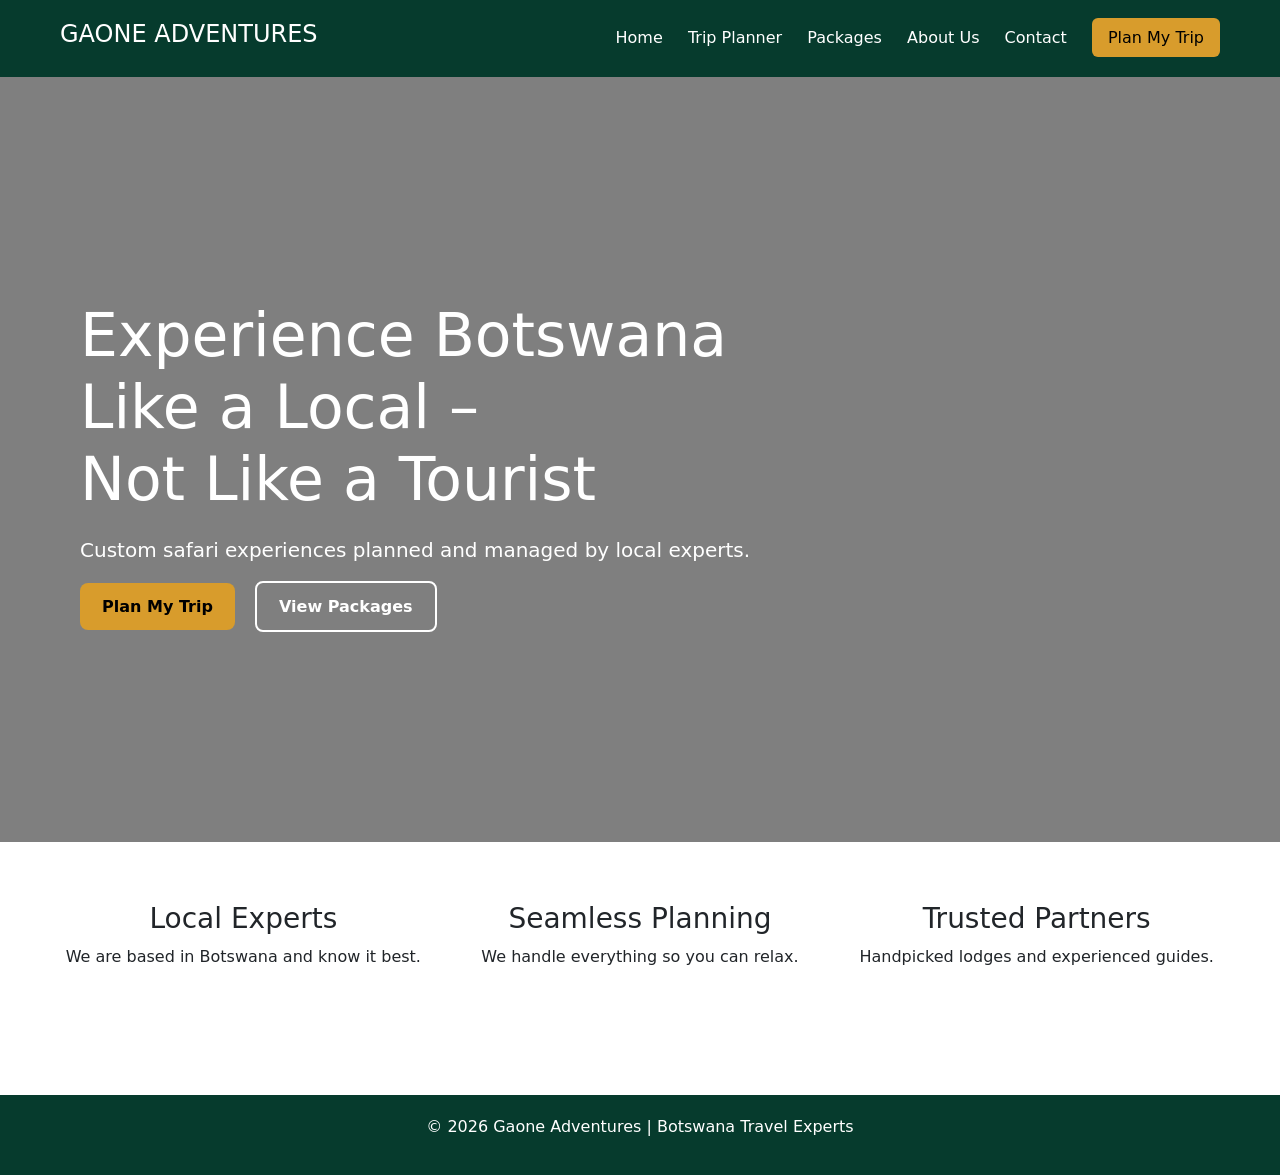
==== index.html @ 7f0f67d8 "Update index.html" ====
<!DOCTYPE html>
<html lang="en">
<head>
    <meta charset="UTF-8">
    <meta name="viewport" content="width=device-width, initial-scale=1.0">
    <title>Gaone Adventures | Home</title>

    <link rel="stylesheet" href="style.css">

    <link href="https://cdn.jsdelivr.net/npm/bootstrap@5.3.3/dist/css/bootstrap.min.css" rel="stylesheet">
</head>

<body>

<header class="main-header">
    <div class="logo">
        <h2>GAONE ADVENTURES</h2>
    </div>

 <nav>
    <a href="index.html">Home</a>

    <a href="planner.html">Trip Planner</a>

    <a href="packages.html">Packages</a>

    <a href="about.html">About Us</a>

    <a href="contact.html">Contact</a>

    <a href="planner.html" class="plan-btn">
        Plan My Trip
    </a>
</nav>
    
</header>

<section class="hero">

    <div class="hero-overlay">

        <div class="hero-content">
            <h1>
                Experience Botswana <br>
                Like a Local – <br>
                Not Like a Tourist
            </h1>

            <p>
                Custom safari experiences planned and managed by local experts.
            </p>

            <div class="hero-buttons">
                <a href="planner.html" class="primary-btn">Plan My Trip</a>

                <a href="packages.html" class="secondary-btn">
                    View Packages
                </a>
            </div>
        </div>

    </div>

</section>

<section class="features">

    <div class="feature-box">
        <h3>Local Experts</h3>

        <p>
            We are based in Botswana and know it best.
        </p>
    </div>

    <div class="feature-box">
        <h3>Seamless Planning</h3>

        <p>
            We handle everything so you can relax.
        </p>
    </div>

    <div class="feature-box">
        <h3>Trusted Partners</h3>

        <p>
            Handpicked lodges and experienced guides.
        </p>
    </div>

</section>

<footer>
    <p>© 2026 Gaone Adventures | Botswana Travel Experts</p>
</footer>

</body>
</html>
---- style.css ----
* {
    margin: 0;
    padding: 0;
    box-sizing: border-box;
}

body {
    font-family: Segoe UI, sans-serif;
    background: #f5f5f5;
    color: #222;
}

.main-header {
    background: #063b2d;
    padding: 20px 60px;

    display: flex;
    justify-content: space-between;
    align-items: center;
    flex-wrap: wrap;
}

.logo h2 {
    color: white;
    font-size: 24px;
}

nav a {
    color: white;
    text-decoration: none;
    margin-left: 20px;
    font-weight: 500;
}

.active {
    border-bottom: 2px solid #d89c2c;
    padding-bottom: 5px;
}

.plan-btn {
    background: #d89c2c;
    color: black;
    padding: 10px 16px;
    border-radius: 6px;
}

.hero {
    height: 85vh;

    background-image:
            linear-gradient(rgba(0,0,0,0.5),
            rgba(0,0,0,0.5)),
            url('../images/hero.jpg');

    background-size: cover;
    background-position: center;

    display: flex;
    align-items: center;
}

.hero-content {
    margin-left: 80px;
    color: white;
}

.hero-content h1 {
    font-size: 60px;
    margin-bottom: 20px;
}

.hero-content p {
    font-size: 20px;
    margin-bottom: 30px;
}

.primary-btn,
.secondary-btn {
    padding: 14px 22px;
    text-decoration: none;
    border-radius: 8px;
    font-weight: bold;
}

.primary-btn {
    background: #d89c2c;
    color: black;
}

.secondary-btn {
    border: 2px solid white;
    color: white;
    margin-left: 15px;
}

.features {
    display: grid;
    grid-template-columns: repeat(3,1fr);

    gap: 30px;

    padding: 60px;
    background: white;
}

.feature-box {
    text-align: center;
}

.feature-box h3 {
    margin-bottom: 10px;
}

.packages-header {
    text-align: center;
    padding: 50px 20px;
}

.filters {
    display: flex;
    justify-content: center;
    gap: 20px;
    flex-wrap: wrap;

    margin-bottom: 40px;
}

.filters select,
.reset-btn {
    padding: 12px;
    border-radius: 8px;
    border: 1px solid #ccc;
}

.packages-grid {
    display: grid;
    grid-template-columns: repeat(auto-fit,minmax(300px,1fr));

    gap: 30px;

    padding: 40px 60px;
}

.package-card {
    background: white;
    border-radius: 12px;
    overflow: hidden;

    box-shadow: 0 10px 20px rgba(0,0,0,0.1);
}

.package-card img {
    width: 100%;
    object-fit: cover;
}

.package-content {
    padding: 20px;
}

.package-content h3 {
    margin-bottom: 10px;
}

.package-content p {
    color: #666;
    margin-bottom: 10px;
}

.package-content button {
    width: 100%;
    padding: 12px;

    background: #063b2d;
    color: white;

    border: none;
    border-radius: 8px;

    cursor: pointer;
}

.planner-container {
    padding: 50px;
    text-align: center;
}

.subtitle {
    color: #666;
    margin-top: 10px;
    margin-bottom: 30px;
}

.planner-form {
    display: grid;
    grid-template-columns: repeat(auto-fit,minmax(220px,1fr));

    gap: 20px;

    max-width: 1100px;
    margin: auto;
}

.planner-form select,
.planner-form input {
    padding: 14px;
    border-radius: 8px;
    border: 1px solid #ccc;
}

.generate-btn {
    background: #063b2d;
    color: white;

    border: none;
    border-radius: 8px;

    padding: 14px;
    cursor: pointer;
}

.itinerary-section {
    display: grid;
    grid-template-columns: 2fr 1fr;

    gap: 40px;

    padding: 50px;
}

.itinerary-text {
    background: white;
    padding: 30px;
    border-radius: 12px;
}

.itinerary-text ul li {
    margin-bottom: 20px;
}

.price-box {
    background: white;
    padding: 20px;
    border-radius: 12px;
}

.price-box img {
    width: 100%;
    border-radius: 10px;
    margin-bottom: 20px;
}

.price-box button {
    width: 100%;
    padding: 14px;

    margin-top: 15px;

    background: #063b2d;
    color: white;

    border: none;
    border-radius: 8px;

    cursor: pointer;
}

footer {
    background: #063b2d;
    color: white;

    text-align: center;
    padding: 20px;

    margin-top: 50px;
}

@media(max-width: 900px) {

    .hero-content h1 {
        font-size: 40px;
    }

    .features,
    .itinerary-section {
        grid-template-columns: 1fr;
    }

    .hero-content {
        margin: 30px;
    }

    .main-header {
        text-align: center;
    }

    nav {
        margin-top: 15px;
    }

}
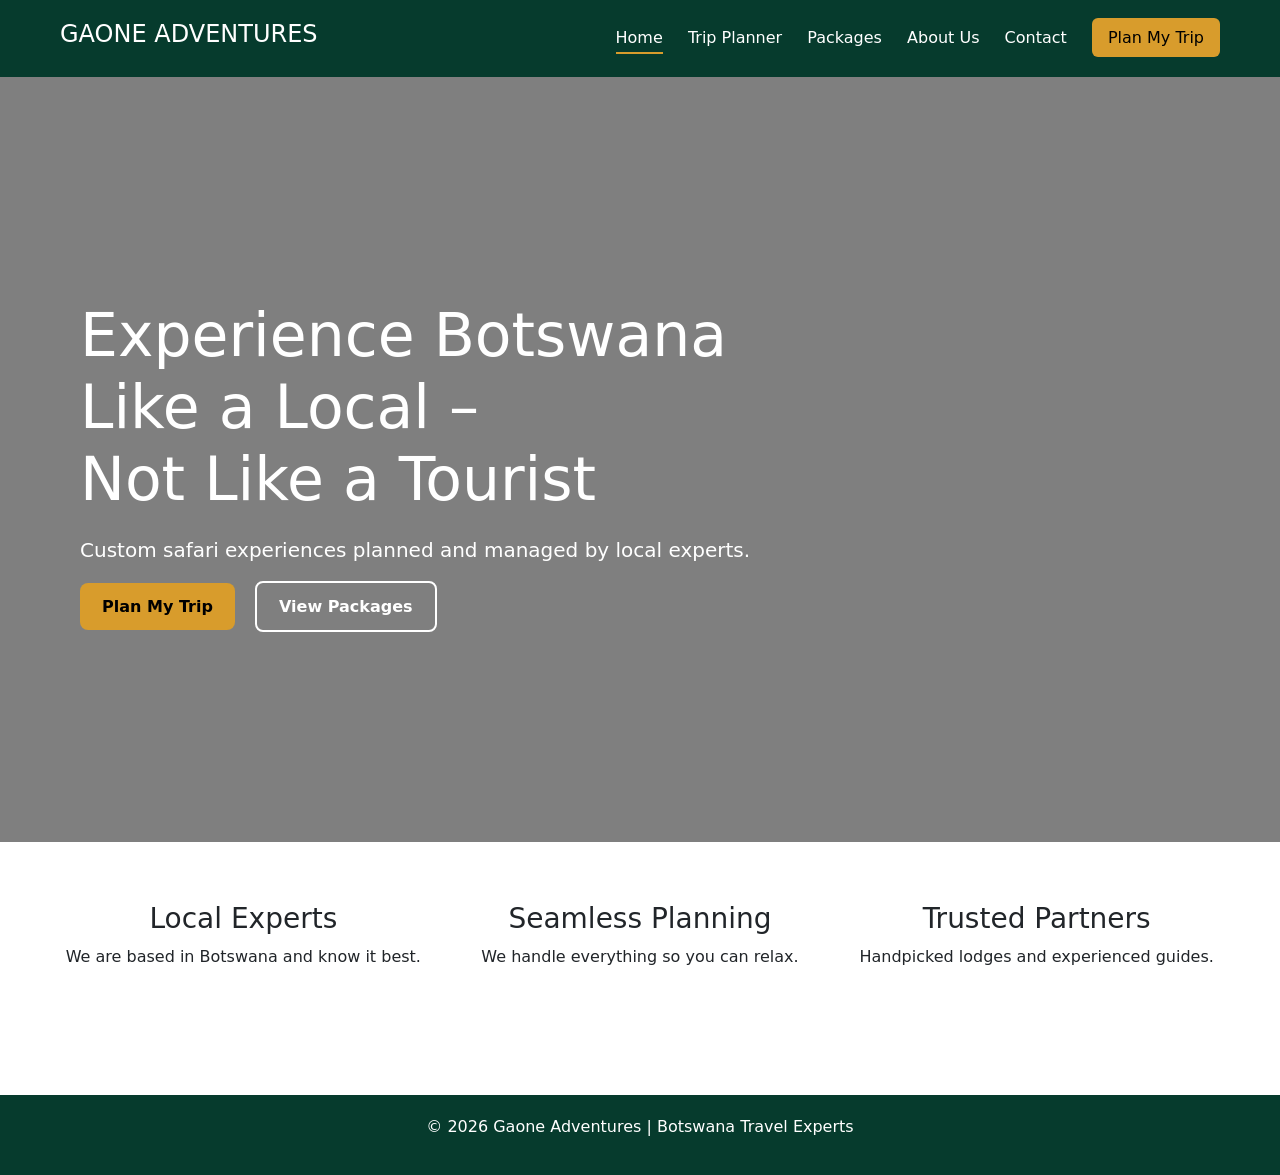
==== commit 9102a028: "Update index.html" ====
--- a/index.html
+++ b/index.html
@@ -18,7 +18,7 @@
     </div>
 
  <nav>
-    <a href="index.html">Home</a>
+    <a href="index.html" class="active">Home</a>
 
     <a href="planner.html">Trip Planner</a>
 
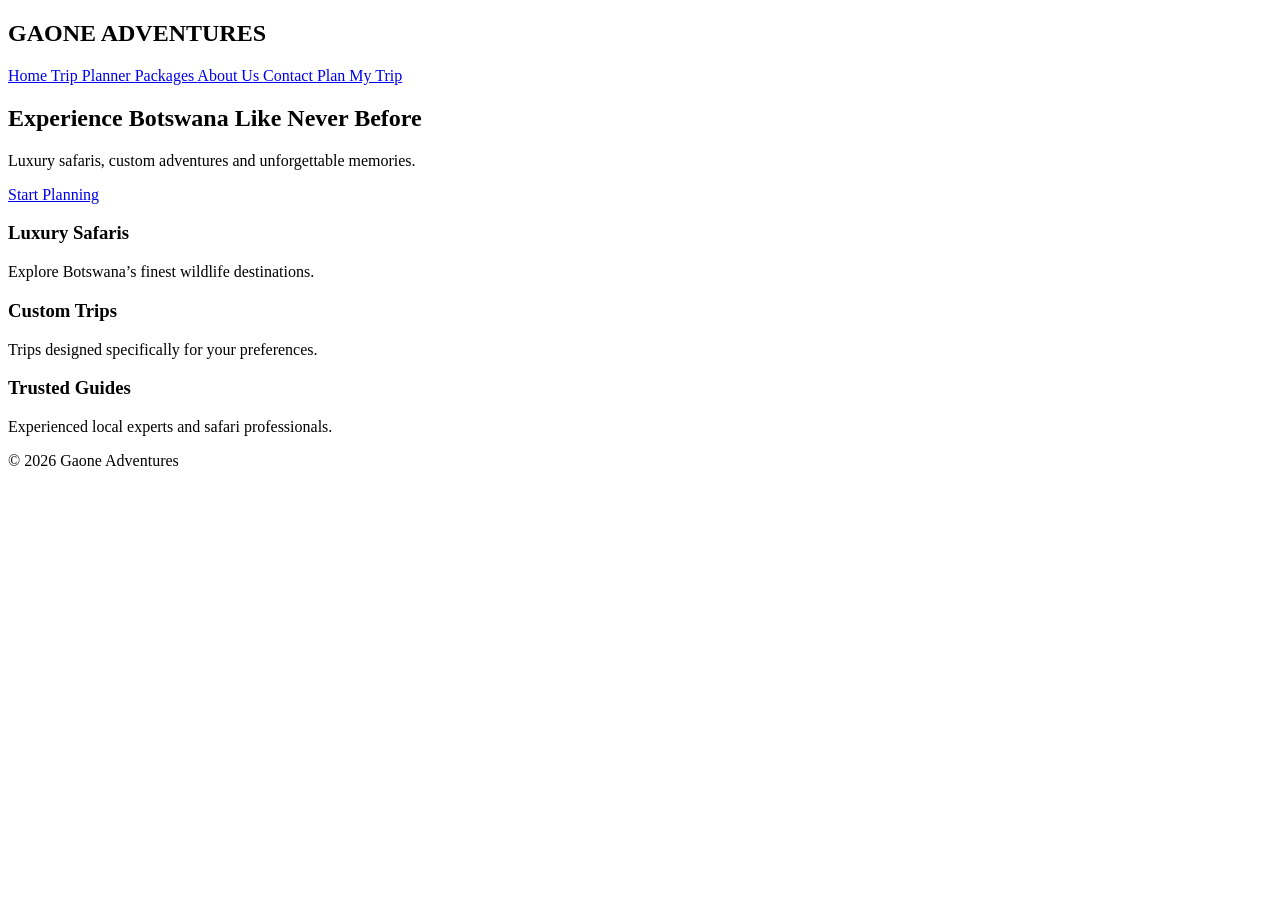
==== commit 0e03d0ce: "Update index.html" ====
--- a/index.html
+++ b/index.html
@@ -1,63 +1,67 @@
 <!DOCTYPE html>
 <html lang="en">
+
 <head>
     <meta charset="UTF-8">
     <meta name="viewport" content="width=device-width, initial-scale=1.0">
     <title>Gaone Adventures | Home</title>
 
     <link rel="stylesheet" href="style.css">
-
-    <link href="https://cdn.jsdelivr.net/npm/bootstrap@5.3.3/dist/css/bootstrap.min.css" rel="stylesheet">
 </head>
 
 <body>
 
 <header class="main-header">
+
     <div class="logo">
         <h2>GAONE ADVENTURES</h2>
     </div>
 
- <nav>
-    <a href="index.html" class="active">Home</a>
+    <nav>
 
-    <a href="planner.html">Trip Planner</a>
+        <a href="index.html" class="active">
+            Home
+        </a>
 
-    <a href="packages.html">Packages</a>
+        <a href="planner.html">
+            Trip Planner
+        </a>
 
-    <a href="about.html">About Us</a>
+        <a href="packages.html">
+            Packages
+        </a>
 
-    <a href="contact.html">Contact</a>
+        <a href="about.html">
+            About Us
+        </a>
 
-    <a href="planner.html" class="plan-btn">
-        Plan My Trip
-    </a>
-</nav>
-    
+        <a href="contact.html">
+            Contact
+        </a>
+
+        <a href="planner.html" class="plan-btn">
+            Plan My Trip
+        </a>
+
+    </nav>
+
 </header>
 
 <section class="hero">
 
-    <div class="hero-overlay">
+    <div class="hero-content">
 
-        <div class="hero-content">
-            <h1>
-                Experience Botswana <br>
-                Like a Local – <br>
-                Not Like a Tourist
-            </h1>
+        <h1>
+            Experience Botswana Like Never Before
+        </h1>
 
-            <p>
-                Custom safari experiences planned and managed by local experts.
-            </p>
+        <p>
+            Luxury safaris, custom adventures and unforgettable memories.
+        </p>
 
-            <div class="hero-buttons">
-                <a href="planner.html" class="primary-btn">Plan My Trip</a>
-
-                <a href="packages.html" class="secondary-btn">
-                    View Packages
-                </a>
-            </div>
-        </div>
+        <a href="planner.html" class="primary-btn">
+            Start Planning
+        </a>
 
     </div>
 
@@ -66,33 +70,24 @@
 <section class="features">
 
     <div class="feature-box">
-        <h3>Local Experts</h3>
-
-        <p>
-            We are based in Botswana and know it best.
-        </p>
+        <h3>Luxury Safaris</h3>
+        <p>Explore Botswana’s finest wildlife destinations.</p>
     </div>
 
     <div class="feature-box">
-        <h3>Seamless Planning</h3>
-
-        <p>
-            We handle everything so you can relax.
-        </p>
+        <h3>Custom Trips</h3>
+        <p>Trips designed specifically for your preferences.</p>
     </div>
 
     <div class="feature-box">
-        <h3>Trusted Partners</h3>
-
-        <p>
-            Handpicked lodges and experienced guides.
-        </p>
+        <h3>Trusted Guides</h3>
+        <p>Experienced local experts and safari professionals.</p>
     </div>
 
 </section>
 
 <footer>
-    <p>© 2026 Gaone Adventures | Botswana Travel Experts</p>
+    <p>© 2026 Gaone Adventures</p>
 </footer>
 
 </body>
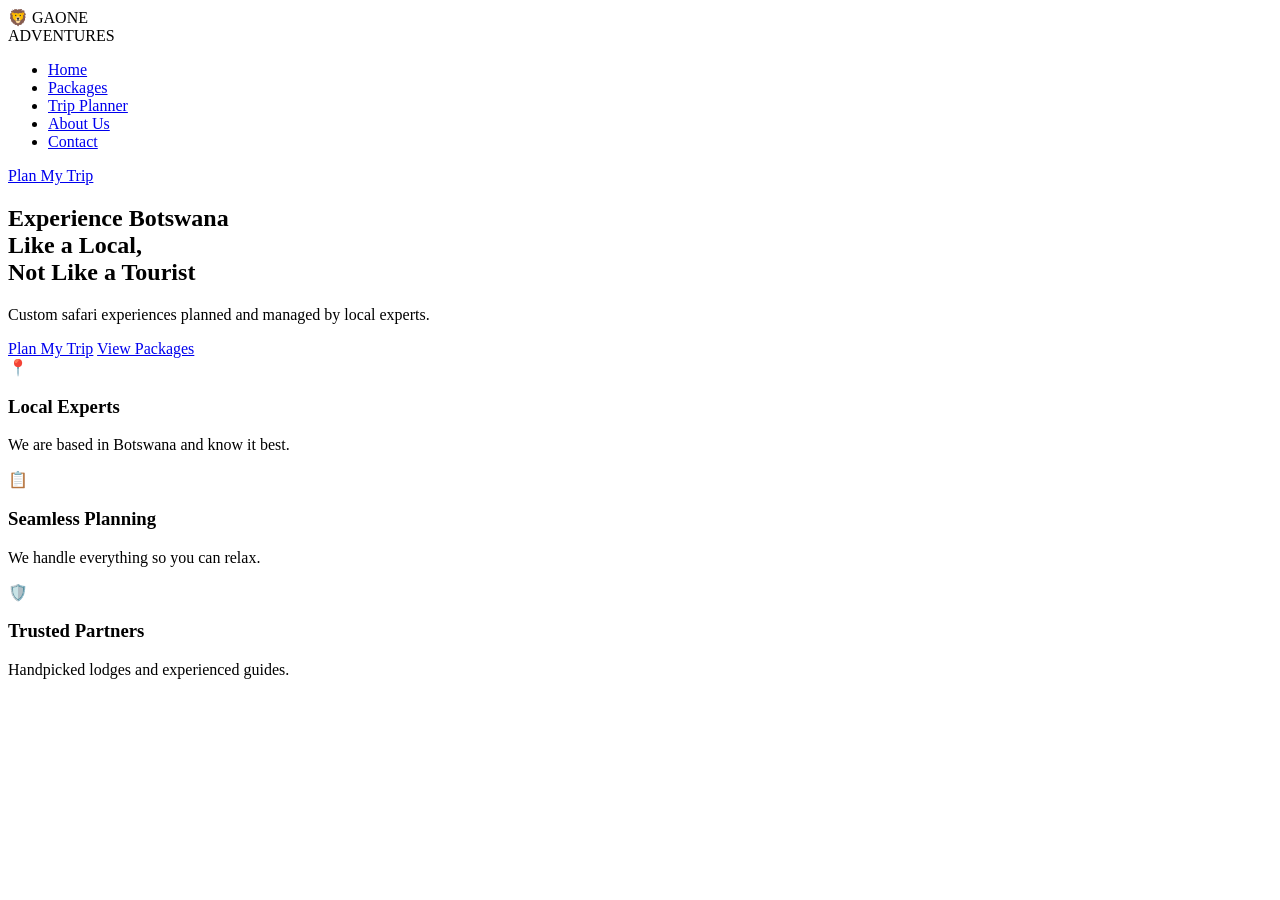
==== commit cbe5d1da: "Update index.html" ====
--- a/index.html
+++ b/index.html
@@ -1,94 +1,61 @@
 <!DOCTYPE html>
 <html lang="en">
-
 <head>
     <meta charset="UTF-8">
     <meta name="viewport" content="width=device-width, initial-scale=1.0">
-    <title>Gaone Adventures | Home</title>
-
-    <link rel="stylesheet" href="style.css">
+    <title>Gaone Adventures - Experience Botswana Like a Local</title>
+    <link rel="stylesheet" href="styles.css">
 </head>
-
 <body>
-
-<header class="main-header">
-
-    <div class="logo">
-        <h2>GAONE ADVENTURES</h2>
-    </div>
-
-    <nav>
-
-        <a href="index.html" class="active">
-            Home
-        </a>
-
-        <a href="planner.html">
-            Trip Planner
-        </a>
-
-        <a href="packages.html">
-            Packages
-        </a>
-
-        <a href="about.html">
-            About Us
-        </a>
-
-        <a href="contact.html">
-            Contact
-        </a>
-
-        <a href="planner.html" class="plan-btn">
-            Plan My Trip
-        </a>
-
+    <!-- Navigation -->
+    <nav class="navbar">
+        <div class="nav-container">
+            <div class="logo">
+                <span class="logo-icon">🦁</span>
+                <span class="logo-text">GAONE<br><span class="logo-sub">ADVENTURES</span></span>
+            </div>
+            <ul class="nav-menu">
+                <li><a href="index.html" class="nav-link active">Home</a></li>
+                <li><a href="packages.html" class="nav-link">Packages</a></li>
+                <li><a href="trip-planner.html" class="nav-link">Trip Planner</a></li>
+                <li><a href="about.html" class="nav-link">About Us</a></li>
+                <li><a href="contact.html" class="nav-link">Contact</a></li>
+            </ul>
+            <a href="trip-planner.html" class="nav-btn">Plan My Trip</a>
+        </div>
     </nav>
-
-</header>
-
-<section class="hero">
-
-    <div class="hero-content">
-
-        <h1>
-            Experience Botswana Like Never Before
-        </h1>
-
-        <p>
-            Luxury safaris, custom adventures and unforgettable memories.
-        </p>
-
-        <a href="planner.html" class="primary-btn">
-            Start Planning
-        </a>
-
-    </div>
-
-</section>
-
-<section class="features">
-
-    <div class="feature-box">
-        <h3>Luxury Safaris</h3>
-        <p>Explore Botswana’s finest wildlife destinations.</p>
-    </div>
-
-    <div class="feature-box">
-        <h3>Custom Trips</h3>
-        <p>Trips designed specifically for your preferences.</p>
-    </div>
-
-    <div class="feature-box">
-        <h3>Trusted Guides</h3>
-        <p>Experienced local experts and safari professionals.</p>
-    </div>
-
-</section>
-
-<footer>
-    <p>© 2026 Gaone Adventures</p>
-</footer>
-
+ 
+    <!-- HERO SECTION -->
+    <section class="hero">
+        <div class="hero-content">
+            <h1>Experience Botswana<br>Like a Local,<br>Not Like a Tourist</h1>
+            <p>Custom safari experiences planned and managed by local experts.</p>
+            <div class="hero-buttons">
+                <a href="trip-planner.html" class="btn btn-primary">Plan My Trip</a>
+                <a href="packages.html" class="btn btn-secondary">View Packages</a>
+            </div>
+        </div>
+        <div class="hero-image" style="background: linear-gradient(135deg, #8B7355 0%, #A0826D 100%); background-image: url('data:image/svg+xml,%3Csvg xmlns=%22http://www.w3.org/2000/svg%22 viewBox=%220 0 600 400%22%3E%3Crect fill=%22%238B7355%22 width=%22600%22 height=%22400%22/%3E%3Ccircle cx=%22150%22 cy=%2280%22 r=%2250%22 fill=%22%23D4A574%22/%3E%3Crect x=%22200%22 y=%22300%22 width=%2230%22 height=%22100%22 fill=%22%234A3728%22/%3E%3Crect x=%22250%22 y=%22280%22 width=%2220%22 height=%22120%22 fill=%22%234A3728%22/%3E%3C/svg%3E')"></div>
+    </section>
+ 
+    <!-- FEATURES SECTION -->
+    <section class="features">
+        <div class="feature-card">
+            <div class="feature-icon">📍</div>
+            <h3>Local Experts</h3>
+            <p>We are based in Botswana and know it best.</p>
+        </div>
+        <div class="feature-card">
+            <div class="feature-icon">📋</div>
+            <h3>Seamless Planning</h3>
+            <p>We handle everything so you can relax.</p>
+        </div>
+        <div class="feature-card">
+            <div class="feature-icon">🛡️</div>
+            <h3>Trusted Partners</h3>
+            <p>Handpicked lodges and experienced guides.</p>
+        </div>
+    </section>
+ 
 </body>
 </html>
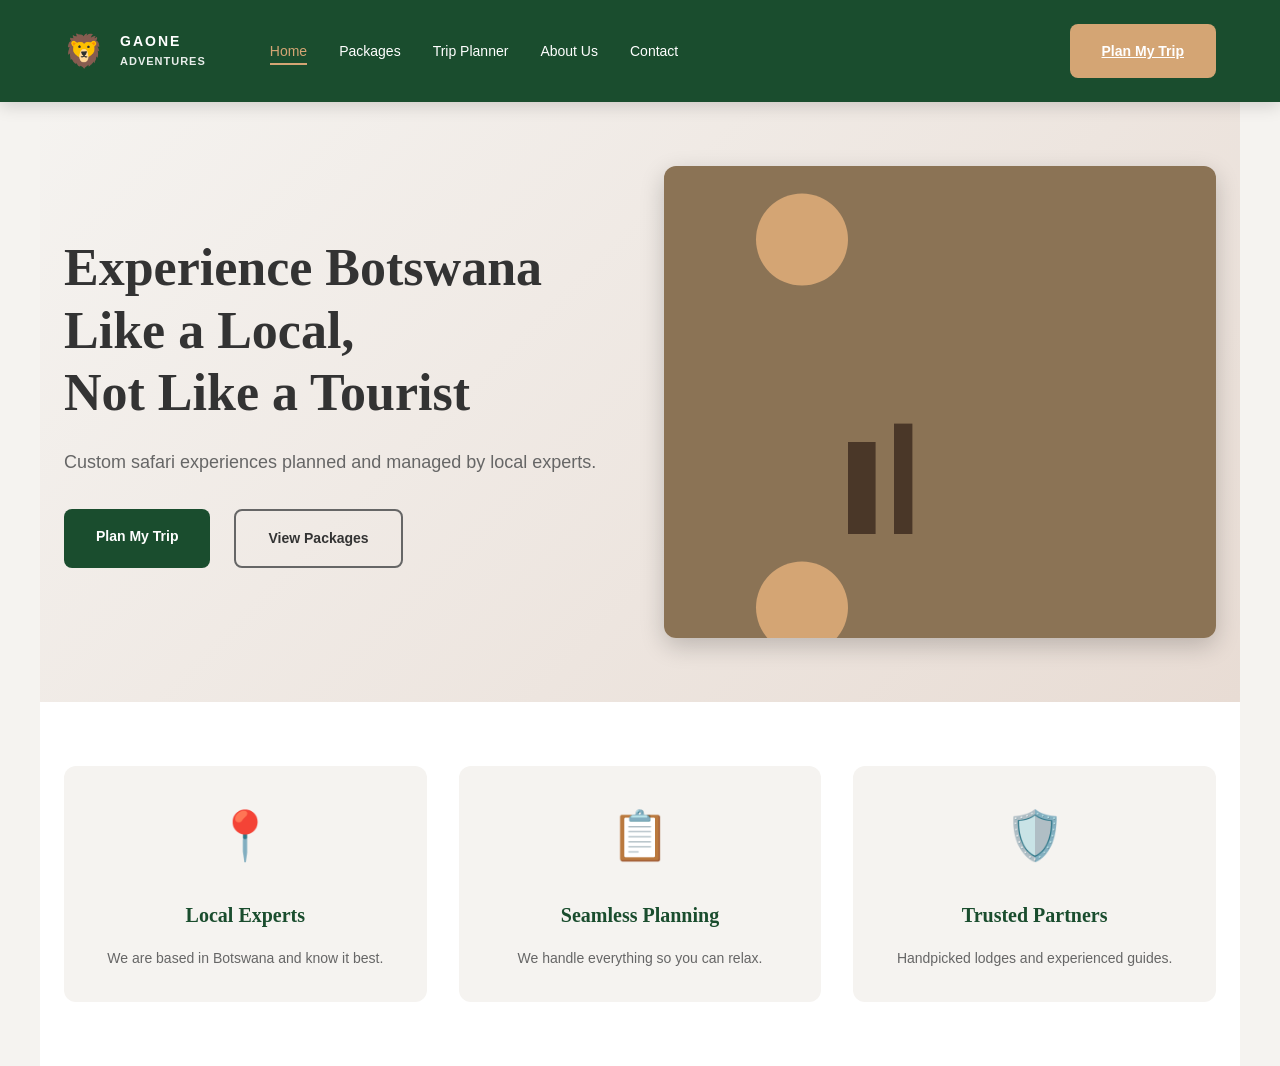
==== commit c9a8dee0: "Update index.html" ====
--- a/index.html
+++ b/index.html
@@ -4,7 +4,7 @@
     <meta charset="UTF-8">
     <meta name="viewport" content="width=device-width, initial-scale=1.0">
     <title>Gaone Adventures - Experience Botswana Like a Local</title>
-    <link rel="stylesheet" href="styles.css">
+    <link rel="stylesheet" href="style.css">
 </head>
 <body>
     <!-- Navigation -->
--- a/style.css
+++ b/style.css
@@ -0,0 +1,1015 @@
+/* ==================== CSS VARIABLES ==================== */
+:root {
+    --color-primary: #1a4d2e;
+    --color-secondary: #2d5016;
+    --color-accent: #d4a574;
+    --color-accent-light: #e8c4a0;
+    --color-text: #333333;
+    --color-text-light: #666666;
+    --color-bg: #f5f3f0;
+    --color-white: #ffffff;
+    --color-border: #e0d5ce;
+    
+    --font-heading: 'Georgia', 'Times New Roman', serif;
+    --font-body: 'Segoe UI', Tahoma, Geneva, Verdana, sans-serif;
+    
+    --spacing-xs: 8px;
+    --spacing-sm: 16px;
+    --spacing-md: 24px;
+    --spacing-lg: 32px;
+    --spacing-xl: 48px;
+    --spacing-xxl: 64px;
+    
+    --radius-sm: 4px;
+    --radius-md: 8px;
+    --radius-lg: 12px;
+    
+    --shadow-sm: 0 2px 8px rgba(0, 0, 0, 0.1);
+    --shadow-md: 0 4px 16px rgba(0, 0, 0, 0.15);
+    --shadow-lg: 0 8px 24px rgba(0, 0, 0, 0.2);
+    
+    --transition: all 0.3s ease;
+}
+ 
+/* ==================== GLOBAL STYLES ==================== */
+* {
+    margin: 0;
+    padding: 0;
+    box-sizing: border-box;
+}
+ 
+html {
+    scroll-behavior: smooth;
+}
+ 
+body {
+    font-family: var(--font-body);
+    color: var(--color-text);
+    background-color: var(--color-bg);
+    line-height: 1.6;
+    overflow-x: hidden;
+}
+ 
+/* ==================== NAVIGATION ==================== */
+.navbar {
+    background-color: var(--color-primary);
+    padding: var(--spacing-md) 0;
+    position: sticky;
+    top: 0;
+    z-index: 1000;
+    box-shadow: var(--shadow-md);
+}
+ 
+.nav-container {
+    max-width: 1200px;
+    margin: 0 auto;
+    display: flex;
+    justify-content: space-between;
+    align-items: center;
+    padding: 0 var(--spacing-md);
+    gap: var(--spacing-lg);
+}
+ 
+.logo {
+    display: flex;
+    align-items: center;
+    gap: var(--spacing-sm);
+    color: var(--color-white);
+    text-decoration: none;
+    font-weight: bold;
+}
+ 
+.logo-icon {
+    font-size: 32px;
+}
+ 
+.logo-text {
+    font-size: 14px;
+    font-weight: 700;
+    letter-spacing: 2px;
+    line-height: 1.4;
+}
+ 
+.logo-sub {
+    font-size: 11px;
+    font-weight: 600;
+    opacity: 0.9;
+    letter-spacing: 1px;
+}
+ 
+.nav-menu {
+    display: flex;
+    list-style: none;
+    gap: var(--spacing-lg);
+    flex: 1;
+    margin: 0 var(--spacing-lg);
+}
+ 
+.nav-link {
+    color: var(--color-white);
+    text-decoration: none;
+    font-size: 14px;
+    font-weight: 500;
+    position: relative;
+    transition: var(--transition);
+    padding-bottom: 4px;
+}
+ 
+.nav-link:hover,
+.nav-link.active {
+    color: var(--color-accent);
+    border-bottom: 2px solid var(--color-accent);
+}
+ 
+.nav-btn {
+    background-color: var(--color-accent);
+    color: var(--color-white);
+    border: none;
+    padding: var(--spacing-sm) var(--spacing-lg);
+    border-radius: var(--radius-md);
+    font-weight: 600;
+    font-size: 14px;
+    cursor: pointer;
+    transition: var(--transition);
+    white-space: nowrap;
+}
+ 
+.nav-btn:hover {
+    background-color: #c99966;
+    transform: translateY(-2px);
+    box-shadow: var(--shadow-md);
+}
+ 
+/* ==================== PAGES ==================== */
+.page {
+    display: none;
+    animation: fadeIn 0.5s ease;
+}
+ 
+.page.active {
+    display: block;
+}
+ 
+@keyframes fadeIn {
+    from {
+        opacity: 0;
+        transform: translateY(10px);
+    }
+    to {
+        opacity: 1;
+        transform: translateY(0);
+    }
+}
+ 
+/* ==================== HERO SECTION ==================== */
+.hero {
+    display: grid;
+    grid-template-columns: 1fr 1fr;
+    gap: var(--spacing-xl);
+    align-items: center;
+    padding: var(--spacing-xxl) var(--spacing-md);
+    max-width: 1200px;
+    margin: 0 auto;
+    background: linear-gradient(135deg, #f5f3f0 0%, #e8dcd4 100%);
+    min-height: 600px;
+}
+ 
+.hero-content h1 {
+    font-family: var(--font-heading);
+    font-size: 52px;
+    font-weight: 700;
+    line-height: 1.2;
+    color: var(--color-text);
+    margin-bottom: var(--spacing-md);
+}
+ 
+.hero-content > p {
+    font-size: 18px;
+    color: var(--color-text-light);
+    margin-bottom: var(--spacing-lg);
+}
+ 
+.hero-buttons {
+    display: flex;
+    gap: var(--spacing-md);
+}
+ 
+.hero-image {
+    height: 100%;
+    border-radius: var(--radius-lg);
+    background-size: cover;
+    background-position: center;
+    min-height: 450px;
+    box-shadow: var(--shadow-lg);
+}
+ 
+/* ==================== FEATURES SECTION ==================== */
+.features {
+    display: grid;
+    grid-template-columns: repeat(3, 1fr);
+    gap: var(--spacing-lg);
+    padding: var(--spacing-xxl) var(--spacing-md);
+    max-width: 1200px;
+    margin: 0 auto;
+    background-color: var(--color-white);
+}
+ 
+.feature-card {
+    text-align: center;
+    padding: var(--spacing-lg);
+    border-radius: var(--radius-lg);
+    background-color: var(--color-bg);
+    transition: var(--transition);
+}
+ 
+.feature-card:hover {
+    transform: translateY(-8px);
+    box-shadow: var(--shadow-md);
+}
+ 
+.feature-icon {
+    font-size: 48px;
+    margin-bottom: var(--spacing-md);
+}
+ 
+.feature-card h3 {
+    font-family: var(--font-heading);
+    font-size: 20px;
+    margin-bottom: var(--spacing-sm);
+    color: var(--color-primary);
+}
+ 
+.feature-card p {
+    color: var(--color-text-light);
+    font-size: 14px;
+}
+ 
+/* ==================== CONTAINER ==================== */
+.container {
+    max-width: 1200px;
+    margin: 0 auto;
+    padding: var(--spacing-xxl) var(--spacing-md);
+}
+ 
+/* ==================== SECTION TITLE ==================== */
+.section-title {
+    font-family: var(--font-heading);
+    font-size: 42px;
+    font-weight: 700;
+    text-align: center;
+    margin-bottom: var(--spacing-md);
+    color: var(--color-text);
+}
+ 
+.section-subtitle {
+    text-align: center;
+    color: var(--color-text-light);
+    font-size: 16px;
+    margin-bottom: var(--spacing-xl);
+}
+ 
+/* ==================== FILTERS ==================== */
+.filters {
+    display: flex;
+    gap: var(--spacing-md);
+    margin-bottom: var(--spacing-xl);
+    flex-wrap: wrap;
+}
+ 
+.filter-select {
+    flex: 1;
+    min-width: 150px;
+    padding: var(--spacing-sm);
+    border: 1px solid var(--color-border);
+    border-radius: var(--radius-md);
+    font-family: var(--font-body);
+    cursor: pointer;
+    background-color: var(--color-white);
+    color: var(--color-text);
+}
+ 
+.btn-reset {
+    padding: var(--spacing-sm) var(--spacing-lg);
+    border: 1px solid var(--color-border);
+    background-color: var(--color-white);
+    color: var(--color-primary);
+    border-radius: var(--radius-md);
+    font-weight: 600;
+    cursor: pointer;
+    transition: var(--transition);
+}
+ 
+.btn-reset:hover {
+    background-color: var(--color-bg);
+}
+ 
+/* ==================== PACKAGES GRID ==================== */
+.packages-grid {
+    display: grid;
+    grid-template-columns: repeat(auto-fit, minmax(300px, 1fr));
+    gap: var(--spacing-lg);
+}
+ 
+.package-card {
+    background-color: var(--color-white);
+    border-radius: var(--radius-lg);
+    overflow: hidden;
+    box-shadow: var(--shadow-sm);
+    transition: var(--transition);
+    position: relative;
+}
+ 
+.package-card:hover {
+    transform: translateY(-8px);
+    box-shadow: var(--shadow-lg);
+}
+ 
+.package-card.featured {
+    grid-column: 2;
+    transform: scale(1.05);
+}
+ 
+.package-image {
+    height: 200px;
+    background-size: cover;
+    background-position: center;
+}
+ 
+.package-badge {
+    position: absolute;
+    top: var(--spacing-md);
+    left: var(--spacing-md);
+    background-color: var(--color-accent);
+    color: var(--color-white);
+    padding: var(--spacing-xs) var(--spacing-sm);
+    border-radius: var(--radius-sm);
+    font-size: 12px;
+    font-weight: 700;
+}
+ 
+.package-card h3 {
+    font-family: var(--font-heading);
+    font-size: 22px;
+    padding: var(--spacing-lg) var(--spacing-lg) 0;
+    color: var(--color-text);
+}
+ 
+.package-meta {
+    display: flex;
+    gap: var(--spacing-lg);
+    padding: var(--spacing-md) var(--spacing-lg) 0;
+    font-size: 13px;
+    color: var(--color-text-light);
+}
+ 
+.package-price {
+    padding: var(--spacing-sm) var(--spacing-lg);
+    font-size: 16px;
+    color: var(--color-text-light);
+}
+ 
+.package-card .btn {
+    margin: 0 var(--spacing-lg) var(--spacing-lg);
+}
+ 
+/* ==================== BUTTONS ==================== */
+.btn {
+    padding: var(--spacing-sm) var(--spacing-lg);
+    border: none;
+    border-radius: var(--radius-md);
+    font-weight: 600;
+    font-size: 14px;
+    cursor: pointer;
+    transition: var(--transition);
+    display: inline-block;
+    text-align: center;
+    text-decoration: none;
+}
+ 
+.btn-primary {
+    background-color: var(--color-primary);
+    color: var(--color-white);
+}
+ 
+.btn-primary:hover {
+    background-color: #0d2e17;
+    transform: translateY(-2px);
+    box-shadow: var(--shadow-md);
+}
+ 
+.btn-secondary {
+    background-color: transparent;
+    color: var(--color-text);
+    border: 2px solid var(--color-text-light);
+}
+ 
+.btn-secondary:hover {
+    background-color: var(--color-bg);
+    border-color: var(--color-primary);
+    color: var(--color-primary);
+}
+ 
+.btn-whatsapp {
+    background-color: #25d366;
+    color: var(--color-white);
+    width: 100%;
+    margin-top: var(--spacing-lg);
+}
+ 
+.btn-whatsapp:hover {
+    background-color: #1fa855;
+}
+ 
+/* ==================== PLANNER FORM ==================== */
+.planner-form {
+    background-color: var(--color-white);
+    padding: var(--spacing-xl);
+    border-radius: var(--radius-lg);
+    margin-bottom: var(--spacing-xl);
+    display: grid;
+    grid-template-columns: repeat(auto-fit, minmax(200px, 1fr));
+    gap: var(--spacing-lg);
+    box-shadow: var(--shadow-sm);
+}
+ 
+.form-group {
+    display: flex;
+    flex-direction: column;
+}
+ 
+.form-group label {
+    font-weight: 600;
+    margin-bottom: var(--spacing-sm);
+    color: var(--color-primary);
+    font-size: 14px;
+}
+ 
+.form-input {
+    padding: var(--spacing-sm);
+    border: 1px solid var(--color-border);
+    border-radius: var(--radius-md);
+    font-family: var(--font-body);
+    font-size: 14px;
+    color: var(--color-text);
+}
+ 
+.form-input:focus {
+    outline: none;
+    border-color: var(--color-accent);
+    box-shadow: 0 0 0 3px rgba(212, 165, 116, 0.1);
+}
+ 
+/* ==================== ITINERARY ==================== */
+.itinerary-section h3 {
+    font-family: var(--font-heading);
+    font-size: 28px;
+    margin-bottom: var(--spacing-lg);
+    color: var(--color-text);
+}
+ 
+.itinerary-grid {
+    display: grid;
+    grid-template-columns: 1fr 1fr;
+    gap: var(--spacing-lg);
+    margin-bottom: var(--spacing-xl);
+    align-items: stretch;
+}
+ 
+.itinerary-content {
+    display: flex;
+    flex-direction: column;
+    gap: var(--spacing-md);
+}
+ 
+.itinerary-day {
+    background-color: var(--color-white);
+    padding: var(--spacing-lg);
+    border-left: 4px solid var(--color-accent);
+    border-radius: var(--radius-md);
+    box-shadow: var(--shadow-sm);
+}
+ 
+.itinerary-day h4 {
+    color: var(--color-primary);
+    font-family: var(--font-heading);
+    margin-bottom: var(--spacing-sm);
+}
+ 
+.itinerary-day p {
+    margin-bottom: var(--spacing-sm);
+    color: var(--color-text-light);
+    font-size: 14px;
+}
+ 
+.itinerary-day p:first-of-type {
+    color: var(--color-text);
+    font-weight: 600;
+}
+ 
+.itinerary-image {
+    border-radius: var(--radius-lg);
+    box-shadow: var(--shadow-lg);
+    min-height: 300px;
+}
+ 
+.price-estimate {
+    background-color: var(--color-white);
+    padding: var(--spacing-lg);
+    border-radius: var(--radius-lg);
+    box-shadow: var(--shadow-sm);
+    text-align: center;
+}
+ 
+.price-estimate h4 {
+    color: var(--color-primary);
+    margin-bottom: var(--spacing-sm);
+}
+ 
+.price-range {
+    font-size: 28px;
+    font-weight: 700;
+    color: var(--color-accent);
+    margin-bottom: var(--spacing-sm);
+}
+ 
+.price-note {
+    color: var(--color-text-light);
+    font-size: 13px;
+    margin-bottom: var(--spacing-lg);
+}
+ 
+/* ==================== ABOUT SECTION ==================== */
+.about-content {
+    display: grid;
+    grid-template-columns: 1fr 1fr;
+    gap: var(--spacing-xl);
+    margin-bottom: var(--spacing-xl);
+    align-items: center;
+}
+ 
+.about-text {
+    font-size: 16px;
+    line-height: 1.8;
+    color: var(--color-text-light);
+}
+ 
+.about-image {
+    min-height: 400px;
+    border-radius: var(--radius-lg);
+    box-shadow: var(--shadow-lg);
+}
+ 
+.values-grid {
+    display: grid;
+    grid-template-columns: repeat(4, 1fr);
+    gap: var(--spacing-lg);
+    margin-bottom: var(--spacing-xl);
+}
+ 
+.value-card {
+    background-color: var(--color-white);
+    padding: var(--spacing-lg);
+    border-radius: var(--radius-lg);
+    text-align: center;
+    box-shadow: var(--shadow-sm);
+    transition: var(--transition);
+}
+ 
+.value-card:hover {
+    transform: translateY(-8px);
+    box-shadow: var(--shadow-md);
+}
+ 
+.value-icon {
+    font-size: 32px;
+    margin-bottom: var(--spacing-sm);
+    display: block;
+}
+ 
+.value-card h4 {
+    color: var(--color-primary);
+    margin-bottom: var(--spacing-sm);
+    font-family: var(--font-heading);
+}
+ 
+.value-card p {
+    color: var(--color-text-light);
+    font-size: 14px;
+}
+ 
+/* ==================== WHY US SECTION ==================== */
+.why-us h3 {
+    font-family: var(--font-heading);
+    font-size: 32px;
+    margin-bottom: var(--spacing-lg);
+    text-align: center;
+    color: var(--color-text);
+}
+ 
+.why-grid {
+    display: grid;
+    grid-template-columns: repeat(2, 1fr);
+    gap: var(--spacing-lg);
+    margin-bottom: var(--spacing-xl);
+}
+ 
+.why-card {
+    background-color: var(--color-white);
+    padding: var(--spacing-lg);
+    border-radius: var(--radius-lg);
+    box-shadow: var(--shadow-sm);
+}
+ 
+.why-card h5 {
+    color: var(--color-primary);
+    margin-bottom: var(--spacing-sm);
+    font-family: var(--font-heading);
+    font-size: 18px;
+}
+ 
+.why-card p {
+    color: var(--color-text-light);
+    font-size: 14px;
+    line-height: 1.6;
+}
+ 
+/* ==================== CTA SECTION ==================== */
+.cta-section {
+    background-color: var(--color-primary);
+    color: var(--color-white);
+    padding: var(--spacing-xxl);
+    border-radius: var(--radius-lg);
+    text-align: center;
+}
+ 
+.cta-section h3 {
+    font-family: var(--font-heading);
+    font-size: 32px;
+    margin-bottom: var(--spacing-md);
+}
+ 
+.cta-section p {
+    font-size: 16px;
+    margin-bottom: var(--spacing-lg);
+    opacity: 0.95;
+}
+ 
+.cta-section .btn-primary {
+    background-color: var(--color-accent);
+    color: var(--color-white);
+}
+ 
+.cta-section .btn-primary:hover {
+    background-color: #c99966;
+}
+ 
+/* ==================== PACKAGE DETAILS ==================== */
+.detail-header {
+    text-align: center;
+    margin-bottom: var(--spacing-xl);
+    padding-bottom: var(--spacing-lg);
+    border-bottom: 1px solid var(--color-border);
+}
+ 
+.detail-header h1 {
+    font-family: var(--font-heading);
+    font-size: 42px;
+    margin-bottom: var(--spacing-md);
+}
+ 
+.detail-meta {
+    display: flex;
+    justify-content: center;
+    gap: var(--spacing-lg);
+    margin-bottom: var(--spacing-md);
+    color: var(--color-text-light);
+    font-size: 14px;
+}
+ 
+.detail-price {
+    font-size: 24px;
+    color: var(--color-accent);
+}
+ 
+/* ==================== TABS ==================== */
+.detail-tabs {
+    display: flex;
+    gap: 0;
+    margin-bottom: var(--spacing-xl);
+    border-bottom: 2px solid var(--color-border);
+}
+ 
+.tab-btn {
+    padding: var(--spacing-md);
+    border: none;
+    background: none;
+    color: var(--color-text-light);
+    font-weight: 600;
+    cursor: pointer;
+    border-bottom: 3px solid transparent;
+    transition: var(--transition);
+    position: relative;
+    bottom: -2px;
+}
+ 
+.tab-btn:hover {
+    color: var(--color-primary);
+}
+ 
+.tab-btn.active {
+    color: var(--color-primary);
+    border-bottom-color: var(--color-accent);
+}
+ 
+.tab-pane {
+    display: none;
+}
+ 
+.tab-pane.active {
+    display: block;
+    animation: fadeIn 0.3s ease;
+}
+ 
+.highlights-list {
+    list-style: none;
+    margin: var(--spacing-lg) 0;
+}
+ 
+.highlights-list li {
+    padding: var(--spacing-sm) 0;
+    padding-left: var(--spacing-lg);
+    position: relative;
+    color: var(--color-text-light);
+}
+ 
+.highlights-list li:before {
+    content: "✓";
+    position: absolute;
+    left: 0;
+    color: var(--color-accent);
+    font-weight: bold;
+}
+ 
+.price-guide {
+    background-color: var(--color-bg);
+    padding: var(--spacing-lg);
+    border-radius: var(--radius-md);
+    margin: var(--spacing-lg) 0;
+}
+ 
+.price-guide h4 {
+    color: var(--color-primary);
+    margin-bottom: var(--spacing-md);
+}
+ 
+.price-item {
+    display: flex;
+    justify-content: space-between;
+    padding: var(--spacing-sm) 0;
+    border-bottom: 1px solid var(--color-border);
+    color: var(--color-text);
+}
+ 
+.price-item:last-child {
+    border-bottom: none;
+}
+ 
+.action-buttons {
+    display: flex;
+    gap: var(--spacing-md);
+    margin-top: var(--spacing-lg);
+}
+ 
+.action-buttons .btn {
+    flex: 1;
+}
+ 
+/* ==================== CONTACT SECTION ==================== */
+.contact-grid {
+    display: grid;
+    grid-template-columns: 1fr 1fr;
+    gap: var(--spacing-xl);
+    margin-bottom: var(--spacing-xl);
+}
+ 
+.contact-form {
+    background-color: var(--color-white);
+    padding: var(--spacing-xl);
+    border-radius: var(--radius-lg);
+    box-shadow: var(--shadow-sm);
+}
+ 
+.contact-form form {
+    display: flex;
+    flex-direction: column;
+    gap: var(--spacing-lg);
+}
+ 
+.contact-info {
+    background-color: var(--color-white);
+    padding: var(--spacing-xl);
+    border-radius: var(--radius-lg);
+    box-shadow: var(--shadow-sm);
+}
+ 
+.contact-info h3 {
+    font-family: var(--font-heading);
+    font-size: 24px;
+    margin-bottom: var(--spacing-lg);
+    color: var(--color-primary);
+}
+ 
+.info-item {
+    display: flex;
+    gap: var(--spacing-lg);
+    margin-bottom: var(--spacing-lg);
+    padding-bottom: var(--spacing-lg);
+    border-bottom: 1px solid var(--color-border);
+}
+ 
+.info-item:last-of-type {
+    border-bottom: none;
+}
+ 
+.info-icon {
+    font-size: 24px;
+    flex-shrink: 0;
+}
+ 
+.info-item h4 {
+    color: var(--color-primary);
+    margin-bottom: var(--spacing-xs);
+}
+ 
+.info-item p {
+    color: var(--color-text-light);
+}
+ 
+.final-cta {
+    background: linear-gradient(135deg, var(--color-primary) 0%, var(--color-secondary) 100%);
+    color: var(--color-white);
+    padding: var(--spacing-xxl);
+    border-radius: var(--radius-lg);
+    text-align: center;
+}
+ 
+.final-cta h3 {
+    font-family: var(--font-heading);
+    font-size: 32px;
+    margin-bottom: var(--spacing-md);
+}
+ 
+.final-cta p {
+    font-size: 16px;
+    margin-bottom: var(--spacing-lg);
+    opacity: 0.95;
+}
+ 
+.final-cta .btn {
+    background-color: var(--color-accent);
+    color: var(--color-white);
+}
+ 
+.final-cta .btn:hover {
+    background-color: #c99966;
+}
+ 
+/* ==================== RESPONSIVE DESIGN ==================== */
+@media (max-width: 768px) {
+    .hero {
+        grid-template-columns: 1fr;
+        padding: var(--spacing-lg) var(--spacing-md);
+        min-height: auto;
+    }
+ 
+    .hero-content h1 {
+        font-size: 36px;
+    }
+ 
+    .hero-buttons {
+        flex-direction: column;
+    }
+ 
+    .features {
+        grid-template-columns: 1fr;
+    }
+ 
+    .nav-menu {
+        flex-direction: column;
+        gap: var(--spacing-md);
+        margin: 0;
+    }
+ 
+    .nav-container {
+        flex-wrap: wrap;
+    }
+ 
+    .packages-grid {
+        grid-template-columns: 1fr;
+    }
+ 
+    .package-card.featured {
+        grid-column: 1;
+        transform: scale(1);
+    }
+ 
+    .itinerary-grid {
+        grid-template-columns: 1fr;
+    }
+ 
+    .about-content {
+        grid-template-columns: 1fr;
+    }
+ 
+    .values-grid {
+        grid-template-columns: repeat(2, 1fr);
+    }
+ 
+    .why-grid {
+        grid-template-columns: 1fr;
+    }
+ 
+    .contact-grid {
+        grid-template-columns: 1fr;
+    }
+ 
+    .section-title {
+        font-size: 32px;
+    }
+ 
+    .detail-tabs {
+        flex-wrap: wrap;
+    }
+ 
+    .tab-btn {
+        flex: 1;
+        min-width: 120px;
+        text-align: center;
+    }
+ 
+    .action-buttons {
+        flex-direction: column;
+    }
+ 
+    .action-buttons .btn {
+        width: 100%;
+    }
+ 
+    .planner-form {
+        grid-template-columns: 1fr;
+    }
+ 
+    .detail-meta {
+        flex-direction: column;
+        gap: var(--spacing-sm);
+    }
+}
+ 
+@media (max-width: 480px) {
+    .section-title {
+        font-size: 24px;
+    }
+ 
+    .hero-content h1 {
+        font-size: 28px;
+    }
+ 
+    .nav-container {
+        padding: 0 var(--spacing-sm);
+        gap: var(--spacing-md);
+    }
+ 
+    .logo-text {
+        font-size: 12px;
+    }
+ 
+    .nav-menu {
+        display: none;
+    }
+ 
+    .nav-btn {
+        padding: var(--spacing-xs) var(--spacing-md);
+        font-size: 12px;
+    }
+ 
+    .container {
+        padding: var(--spacing-lg) var(--spacing-md);
+    }
+ 
+    .filters {
+        flex-direction: column;
+    }
+ 
+    .filter-select {
+        min-width: unset;
+    }
+ 
+    .values-grid {
+        grid-template-columns: 1fr;
+    }
+ 
+    .info-item {
+        flex-direction: column;
+        gap: var(--spacing-sm);
+    }
+}
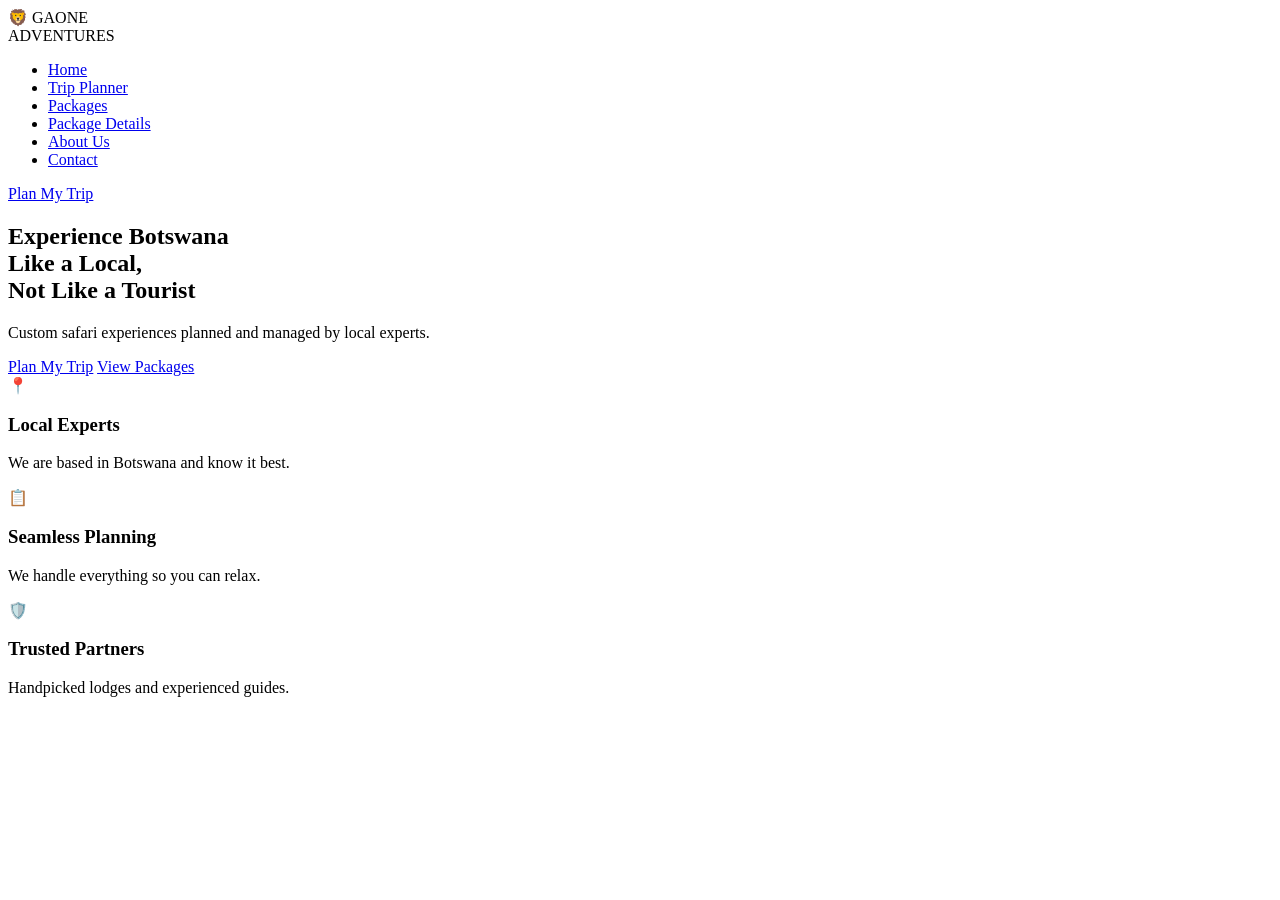
==== commit e58a7fcc: "Update index.html" ====
--- a/index.html
+++ b/index.html
@@ -4,7 +4,7 @@
     <meta charset="UTF-8">
     <meta name="viewport" content="width=device-width, initial-scale=1.0">
     <title>Gaone Adventures - Experience Botswana Like a Local</title>
-    <link rel="stylesheet" href="style.css">
+    <link rel="stylesheet" href="styles.css">
 </head>
 <body>
     <!-- Navigation -->
@@ -16,8 +16,9 @@
             </div>
             <ul class="nav-menu">
                 <li><a href="index.html" class="nav-link active">Home</a></li>
+                <li><a href="trip-planner.html" class="nav-link">Trip Planner</a></li>
                 <li><a href="packages.html" class="nav-link">Packages</a></li>
-                <li><a href="trip-planner.html" class="nav-link">Trip Planner</a></li>
+                <li><a href="package-details.html" class="nav-link">Package Details</a></li>
                 <li><a href="about.html" class="nav-link">About Us</a></li>
                 <li><a href="contact.html" class="nav-link">Contact</a></li>
             </ul>
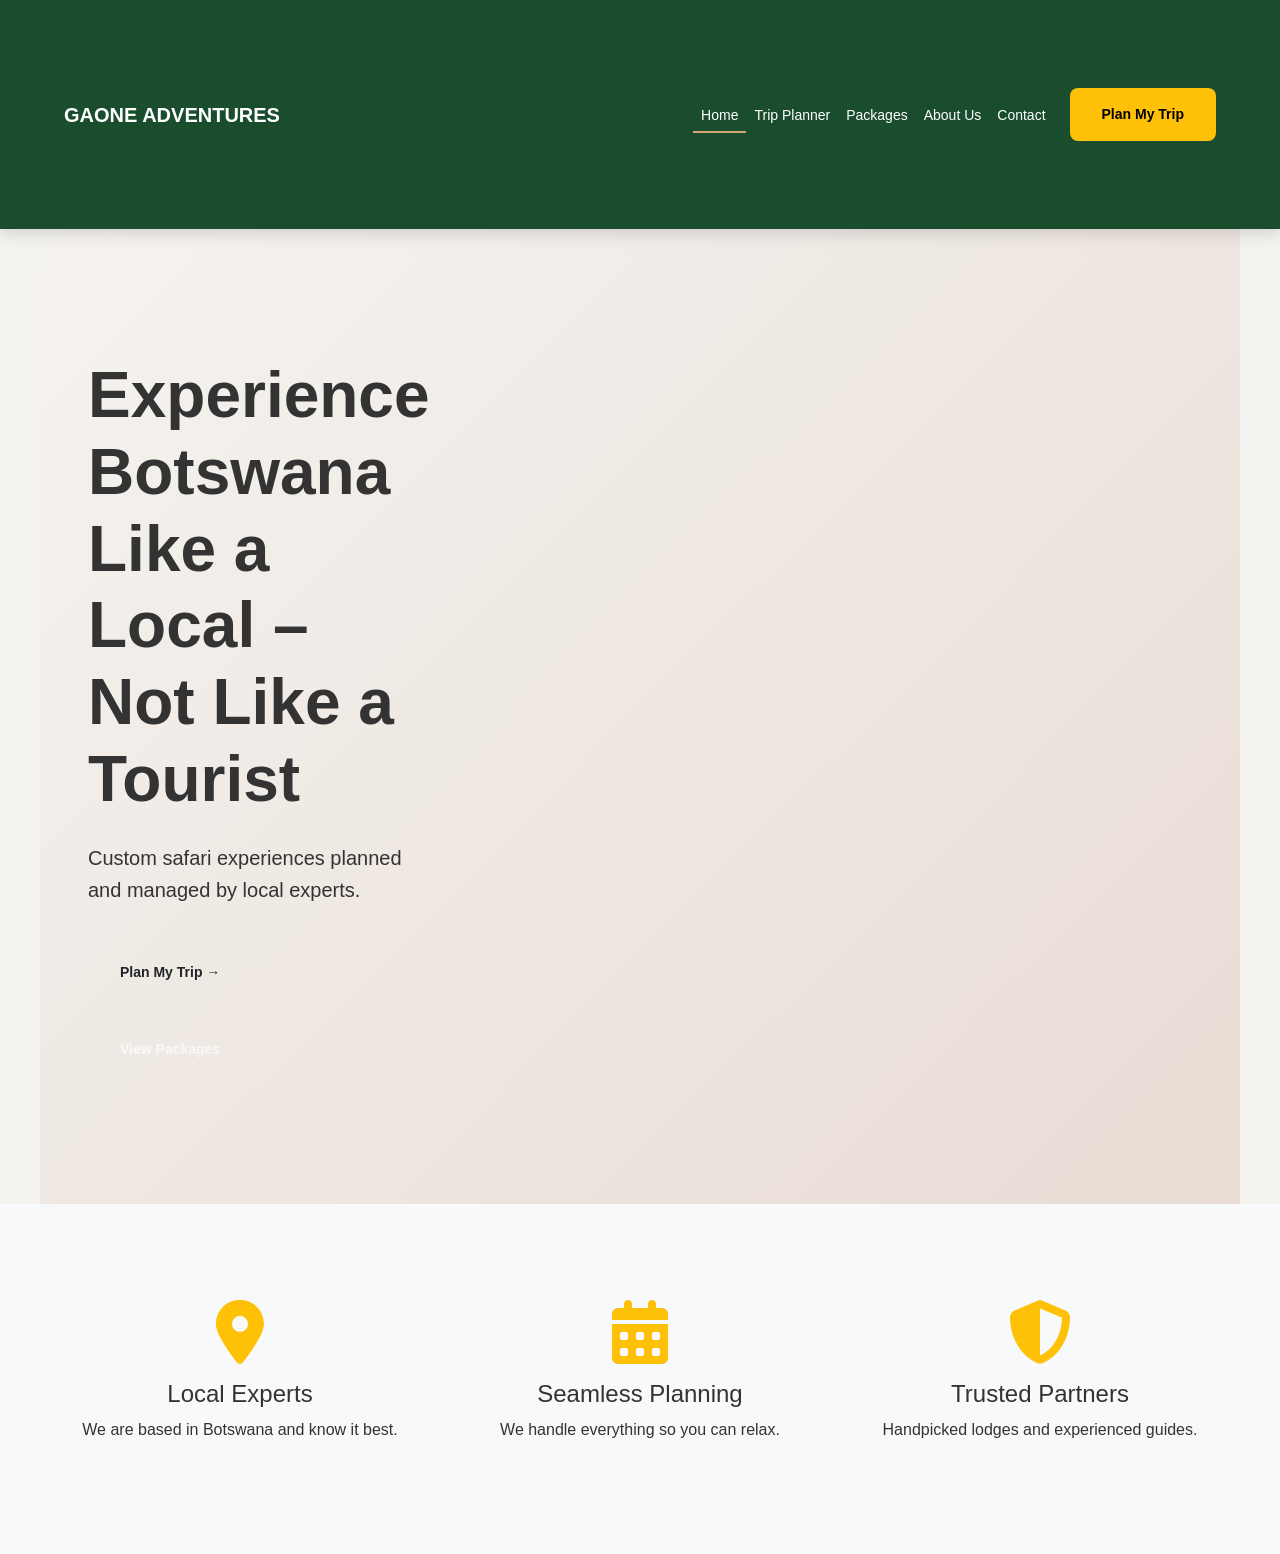
==== commit 3e066d05: "Update index.html" ====
--- a/index.html
+++ b/index.html
@@ -3,60 +3,68 @@
 <head>
     <meta charset="UTF-8">
     <meta name="viewport" content="width=device-width, initial-scale=1.0">
-    <title>Gaone Adventures - Experience Botswana Like a Local</title>
-    <link rel="stylesheet" href="styles.css">
+    <title>Gaone Adventures</title>
+    <link href="https://cdn.jsdelivr.net/npm/bootstrap@5.3.3/dist/css/bootstrap.min.css" rel="stylesheet">
+    <link rel="stylesheet" href="https://cdnjs.cloudflare.com/ajax/libs/font-awesome/6.5.0/css/all.min.css">
+    <link rel="stylesheet" href="style.css">
 </head>
 <body>
-    <!-- Navigation -->
-    <nav class="navbar">
-        <div class="nav-container">
-            <div class="logo">
-                <span class="logo-icon">🦁</span>
-                <span class="logo-text">GAONE<br><span class="logo-sub">ADVENTURES</span></span>
+
+    <nav class="navbar navbar-expand-lg navbar-dark fixed-top">
+        <div class="container">
+            <a class="navbar-brand fw-bold" href="index.html">GAONE ADVENTURES</a>
+            <button class="navbar-toggler" type="button" data-bs-toggle="collapse" data-bs-target="#navbarNav">
+                <span class="navbar-toggler-icon"></span>
+            </button>
+            <div class="collapse navbar-collapse" id="navbarNav">
+                <ul class="navbar-nav ms-auto">
+                    <li class="nav-item"><a class="nav-link active" href="index.html">Home</a></li>
+                    <li class="nav-item"><a class="nav-link" href="planner.html">Trip Planner</a></li>
+                    <li class="nav-item"><a class="nav-link" href="packages.html">Packages</a></li>
+                    <li class="nav-item"><a class="nav-link" href="about.html">About Us</a></li>
+                    <li class="nav-item"><a class="nav-link" href="contact.html">Contact</a></li>
+                </ul>
+                <a href="planner.html" class="btn btn-warning ms-3 fw-bold">Plan My Trip</a>
             </div>
-            <ul class="nav-menu">
-                <li><a href="index.html" class="nav-link active">Home</a></li>
-                <li><a href="trip-planner.html" class="nav-link">Trip Planner</a></li>
-                <li><a href="packages.html" class="nav-link">Packages</a></li>
-                <li><a href="package-details.html" class="nav-link">Package Details</a></li>
-                <li><a href="about.html" class="nav-link">About Us</a></li>
-                <li><a href="contact.html" class="nav-link">Contact</a></li>
-            </ul>
-            <a href="trip-planner.html" class="nav-btn">Plan My Trip</a>
         </div>
     </nav>
- 
-    <!-- HERO SECTION -->
+
     <section class="hero">
-        <div class="hero-content">
-            <h1>Experience Botswana<br>Like a Local,<br>Not Like a Tourist</h1>
-            <p>Custom safari experiences planned and managed by local experts.</p>
-            <div class="hero-buttons">
-                <a href="trip-planner.html" class="btn btn-primary">Plan My Trip</a>
-                <a href="packages.html" class="btn btn-secondary">View Packages</a>
+        <div class="container">
+            <div class="row">
+                <div class="col-lg-8">
+                    <h1 class="display-3 fw-bold">Experience Botswana<br>Like a Local – Not Like a Tourist</h1>
+                    <p class="lead mt-4">Custom safari experiences planned and managed by local experts.</p>
+                    <a href="planner.html" class="btn btn-accent btn-lg mt-4 me-3">Plan My Trip →</a>
+                    <a href="packages.html" class="btn btn-outline-light btn-lg mt-4">View Packages</a>
+                </div>
             </div>
         </div>
-        <div class="hero-image" style="background: linear-gradient(135deg, #8B7355 0%, #A0826D 100%); background-image: url('data:image/svg+xml,%3Csvg xmlns=%22http://www.w3.org/2000/svg%22 viewBox=%220 0 600 400%22%3E%3Crect fill=%22%238B7355%22 width=%22600%22 height=%22400%22/%3E%3Ccircle cx=%22150%22 cy=%2280%22 r=%2250%22 fill=%22%23D4A574%22/%3E%3Crect x=%22200%22 y=%22300%22 width=%2230%22 height=%22100%22 fill=%22%234A3728%22/%3E%3Crect x=%22250%22 y=%22280%22 width=%2220%22 height=%22120%22 fill=%22%234A3728%22/%3E%3C/svg%3E')"></div>
     </section>
- 
-    <!-- FEATURES SECTION -->
-    <section class="features">
-        <div class="feature-card">
-            <div class="feature-icon">📍</div>
-            <h3>Local Experts</h3>
-            <p>We are based in Botswana and know it best.</p>
-        </div>
-        <div class="feature-card">
-            <div class="feature-icon">📋</div>
-            <h3>Seamless Planning</h3>
-            <p>We handle everything so you can relax.</p>
-        </div>
-        <div class="feature-card">
-            <div class="feature-icon">🛡️</div>
-            <h3>Trusted Partners</h3>
-            <p>Handpicked lodges and experienced guides.</p>
+
+    <section class="py-5 bg-light">
+        <div class="container py-5">
+            <div class="row text-center g-5">
+                <div class="col-md-4">
+                    <i class="fas fa-map-marker-alt fa-4x text-warning mb-3"></i>
+                    <h4>Local Experts</h4>
+                    <p>We are based in Botswana and know it best.</p>
+                </div>
+                <div class="col-md-4">
+                    <i class="fas fa-calendar-alt fa-4x text-warning mb-3"></i>
+                    <h4>Seamless Planning</h4>
+                    <p>We handle everything so you can relax.</p>
+                </div>
+                <div class="col-md-4">
+                    <i class="fas fa-shield-alt fa-4x text-warning mb-3"></i>
+                    <h4>Trusted Partners</h4>
+                    <p>Handpicked lodges and experienced guides.</p>
+                </div>
+            </div>
         </div>
     </section>
- 
+
+    <script src="https://cdn.jsdelivr.net/npm/bootstrap@5.3.3/dist/js/bootstrap.bundle.min.js"></script>
+    <script src="script.js"></script>
 </body>
 </html>
--- a/style.css
+++ b/style.css
@@ -0,0 +1,1015 @@
+/* ==================== CSS VARIABLES ==================== */
+:root {
+    --color-primary: #1a4d2e;
+    --color-secondary: #2d5016;
+    --color-accent: #d4a574;
+    --color-accent-light: #e8c4a0;
+    --color-text: #333333;
+    --color-text-light: #666666;
+    --color-bg: #f5f3f0;
+    --color-white: #ffffff;
+    --color-border: #e0d5ce;
+    
+    --font-heading: 'Georgia', 'Times New Roman', serif;
+    --font-body: 'Segoe UI', Tahoma, Geneva, Verdana, sans-serif;
+    
+    --spacing-xs: 8px;
+    --spacing-sm: 16px;
+    --spacing-md: 24px;
+    --spacing-lg: 32px;
+    --spacing-xl: 48px;
+    --spacing-xxl: 64px;
+    
+    --radius-sm: 4px;
+    --radius-md: 8px;
+    --radius-lg: 12px;
+    
+    --shadow-sm: 0 2px 8px rgba(0, 0, 0, 0.1);
+    --shadow-md: 0 4px 16px rgba(0, 0, 0, 0.15);
+    --shadow-lg: 0 8px 24px rgba(0, 0, 0, 0.2);
+    
+    --transition: all 0.3s ease;
+}
+ 
+/* ==================== GLOBAL STYLES ==================== */
+* {
+    margin: 0;
+    padding: 0;
+    box-sizing: border-box;
+}
+ 
+html {
+    scroll-behavior: smooth;
+}
+ 
+body {
+    font-family: var(--font-body);
+    color: var(--color-text);
+    background-color: var(--color-bg);
+    line-height: 1.6;
+    overflow-x: hidden;
+}
+ 
+/* ==================== NAVIGATION ==================== */
+.navbar {
+    background-color: var(--color-primary);
+    padding: var(--spacing-md) 0;
+    position: sticky;
+    top: 0;
+    z-index: 1000;
+    box-shadow: var(--shadow-md);
+}
+ 
+.nav-container {
+    max-width: 1200px;
+    margin: 0 auto;
+    display: flex;
+    justify-content: space-between;
+    align-items: center;
+    padding: 0 var(--spacing-md);
+    gap: var(--spacing-lg);
+}
+ 
+.logo {
+    display: flex;
+    align-items: center;
+    gap: var(--spacing-sm);
+    color: var(--color-white);
+    text-decoration: none;
+    font-weight: bold;
+}
+ 
+.logo-icon {
+    font-size: 32px;
+}
+ 
+.logo-text {
+    font-size: 14px;
+    font-weight: 700;
+    letter-spacing: 2px;
+    line-height: 1.4;
+}
+ 
+.logo-sub {
+    font-size: 11px;
+    font-weight: 600;
+    opacity: 0.9;
+    letter-spacing: 1px;
+}
+ 
+.nav-menu {
+    display: flex;
+    list-style: none;
+    gap: var(--spacing-lg);
+    flex: 1;
+    margin: 0 var(--spacing-lg);
+}
+ 
+.nav-link {
+    color: var(--color-white);
+    text-decoration: none;
+    font-size: 14px;
+    font-weight: 500;
+    position: relative;
+    transition: var(--transition);
+    padding-bottom: 4px;
+}
+ 
+.nav-link:hover,
+.nav-link.active {
+    color: var(--color-accent);
+    border-bottom: 2px solid var(--color-accent);
+}
+ 
+.nav-btn {
+    background-color: var(--color-accent);
+    color: var(--color-white);
+    border: none;
+    padding: var(--spacing-sm) var(--spacing-lg);
+    border-radius: var(--radius-md);
+    font-weight: 600;
+    font-size: 14px;
+    cursor: pointer;
+    transition: var(--transition);
+    white-space: nowrap;
+}
+ 
+.nav-btn:hover {
+    background-color: #c99966;
+    transform: translateY(-2px);
+    box-shadow: var(--shadow-md);
+}
+ 
+/* ==================== PAGES ==================== */
+.page {
+    display: none;
+    animation: fadeIn 0.5s ease;
+}
+ 
+.page.active {
+    display: block;
+}
+ 
+@keyframes fadeIn {
+    from {
+        opacity: 0;
+        transform: translateY(10px);
+    }
+    to {
+        opacity: 1;
+        transform: translateY(0);
+    }
+}
+ 
+/* ==================== HERO SECTION ==================== */
+.hero {
+    display: grid;
+    grid-template-columns: 1fr 1fr;
+    gap: var(--spacing-xl);
+    align-items: center;
+    padding: var(--spacing-xxl) var(--spacing-md);
+    max-width: 1200px;
+    margin: 0 auto;
+    background: linear-gradient(135deg, #f5f3f0 0%, #e8dcd4 100%);
+    min-height: 600px;
+}
+ 
+.hero-content h1 {
+    font-family: var(--font-heading);
+    font-size: 52px;
+    font-weight: 700;
+    line-height: 1.2;
+    color: var(--color-text);
+    margin-bottom: var(--spacing-md);
+}
+ 
+.hero-content > p {
+    font-size: 18px;
+    color: var(--color-text-light);
+    margin-bottom: var(--spacing-lg);
+}
+ 
+.hero-buttons {
+    display: flex;
+    gap: var(--spacing-md);
+}
+ 
+.hero-image {
+    height: 100%;
+    border-radius: var(--radius-lg);
+    background-size: cover;
+    background-position: center;
+    min-height: 450px;
+    box-shadow: var(--shadow-lg);
+}
+ 
+/* ==================== FEATURES SECTION ==================== */
+.features {
+    display: grid;
+    grid-template-columns: repeat(3, 1fr);
+    gap: var(--spacing-lg);
+    padding: var(--spacing-xxl) var(--spacing-md);
+    max-width: 1200px;
+    margin: 0 auto;
+    background-color: var(--color-white);
+}
+ 
+.feature-card {
+    text-align: center;
+    padding: var(--spacing-lg);
+    border-radius: var(--radius-lg);
+    background-color: var(--color-bg);
+    transition: var(--transition);
+}
+ 
+.feature-card:hover {
+    transform: translateY(-8px);
+    box-shadow: var(--shadow-md);
+}
+ 
+.feature-icon {
+    font-size: 48px;
+    margin-bottom: var(--spacing-md);
+}
+ 
+.feature-card h3 {
+    font-family: var(--font-heading);
+    font-size: 20px;
+    margin-bottom: var(--spacing-sm);
+    color: var(--color-primary);
+}
+ 
+.feature-card p {
+    color: var(--color-text-light);
+    font-size: 14px;
+}
+ 
+/* ==================== CONTAINER ==================== */
+.container {
+    max-width: 1200px;
+    margin: 0 auto;
+    padding: var(--spacing-xxl) var(--spacing-md);
+}
+ 
+/* ==================== SECTION TITLE ==================== */
+.section-title {
+    font-family: var(--font-heading);
+    font-size: 42px;
+    font-weight: 700;
+    text-align: center;
+    margin-bottom: var(--spacing-md);
+    color: var(--color-text);
+}
+ 
+.section-subtitle {
+    text-align: center;
+    color: var(--color-text-light);
+    font-size: 16px;
+    margin-bottom: var(--spacing-xl);
+}
+ 
+/* ==================== FILTERS ==================== */
+.filters {
+    display: flex;
+    gap: var(--spacing-md);
+    margin-bottom: var(--spacing-xl);
+    flex-wrap: wrap;
+}
+ 
+.filter-select {
+    flex: 1;
+    min-width: 150px;
+    padding: var(--spacing-sm);
+    border: 1px solid var(--color-border);
+    border-radius: var(--radius-md);
+    font-family: var(--font-body);
+    cursor: pointer;
+    background-color: var(--color-white);
+    color: var(--color-text);
+}
+ 
+.btn-reset {
+    padding: var(--spacing-sm) var(--spacing-lg);
+    border: 1px solid var(--color-border);
+    background-color: var(--color-white);
+    color: var(--color-primary);
+    border-radius: var(--radius-md);
+    font-weight: 600;
+    cursor: pointer;
+    transition: var(--transition);
+}
+ 
+.btn-reset:hover {
+    background-color: var(--color-bg);
+}
+ 
+/* ==================== PACKAGES GRID ==================== */
+.packages-grid {
+    display: grid;
+    grid-template-columns: repeat(auto-fit, minmax(300px, 1fr));
+    gap: var(--spacing-lg);
+}
+ 
+.package-card {
+    background-color: var(--color-white);
+    border-radius: var(--radius-lg);
+    overflow: hidden;
+    box-shadow: var(--shadow-sm);
+    transition: var(--transition);
+    position: relative;
+}
+ 
+.package-card:hover {
+    transform: translateY(-8px);
+    box-shadow: var(--shadow-lg);
+}
+ 
+.package-card.featured {
+    grid-column: 2;
+    transform: scale(1.05);
+}
+ 
+.package-image {
+    height: 200px;
+    background-size: cover;
+    background-position: center;
+}
+ 
+.package-badge {
+    position: absolute;
+    top: var(--spacing-md);
+    left: var(--spacing-md);
+    background-color: var(--color-accent);
+    color: var(--color-white);
+    padding: var(--spacing-xs) var(--spacing-sm);
+    border-radius: var(--radius-sm);
+    font-size: 12px;
+    font-weight: 700;
+}
+ 
+.package-card h3 {
+    font-family: var(--font-heading);
+    font-size: 22px;
+    padding: var(--spacing-lg) var(--spacing-lg) 0;
+    color: var(--color-text);
+}
+ 
+.package-meta {
+    display: flex;
+    gap: var(--spacing-lg);
+    padding: var(--spacing-md) var(--spacing-lg) 0;
+    font-size: 13px;
+    color: var(--color-text-light);
+}
+ 
+.package-price {
+    padding: var(--spacing-sm) var(--spacing-lg);
+    font-size: 16px;
+    color: var(--color-text-light);
+}
+ 
+.package-card .btn {
+    margin: 0 var(--spacing-lg) var(--spacing-lg);
+}
+ 
+/* ==================== BUTTONS ==================== */
+.btn {
+    padding: var(--spacing-sm) var(--spacing-lg);
+    border: none;
+    border-radius: var(--radius-md);
+    font-weight: 600;
+    font-size: 14px;
+    cursor: pointer;
+    transition: var(--transition);
+    display: inline-block;
+    text-align: center;
+    text-decoration: none;
+}
+ 
+.btn-primary {
+    background-color: var(--color-primary);
+    color: var(--color-white);
+}
+ 
+.btn-primary:hover {
+    background-color: #0d2e17;
+    transform: translateY(-2px);
+    box-shadow: var(--shadow-md);
+}
+ 
+.btn-secondary {
+    background-color: transparent;
+    color: var(--color-text);
+    border: 2px solid var(--color-text-light);
+}
+ 
+.btn-secondary:hover {
+    background-color: var(--color-bg);
+    border-color: var(--color-primary);
+    color: var(--color-primary);
+}
+ 
+.btn-whatsapp {
+    background-color: #25d366;
+    color: var(--color-white);
+    width: 100%;
+    margin-top: var(--spacing-lg);
+}
+ 
+.btn-whatsapp:hover {
+    background-color: #1fa855;
+}
+ 
+/* ==================== PLANNER FORM ==================== */
+.planner-form {
+    background-color: var(--color-white);
+    padding: var(--spacing-xl);
+    border-radius: var(--radius-lg);
+    margin-bottom: var(--spacing-xl);
+    display: grid;
+    grid-template-columns: repeat(auto-fit, minmax(200px, 1fr));
+    gap: var(--spacing-lg);
+    box-shadow: var(--shadow-sm);
+}
+ 
+.form-group {
+    display: flex;
+    flex-direction: column;
+}
+ 
+.form-group label {
+    font-weight: 600;
+    margin-bottom: var(--spacing-sm);
+    color: var(--color-primary);
+    font-size: 14px;
+}
+ 
+.form-input {
+    padding: var(--spacing-sm);
+    border: 1px solid var(--color-border);
+    border-radius: var(--radius-md);
+    font-family: var(--font-body);
+    font-size: 14px;
+    color: var(--color-text);
+}
+ 
+.form-input:focus {
+    outline: none;
+    border-color: var(--color-accent);
+    box-shadow: 0 0 0 3px rgba(212, 165, 116, 0.1);
+}
+ 
+/* ==================== ITINERARY ==================== */
+.itinerary-section h3 {
+    font-family: var(--font-heading);
+    font-size: 28px;
+    margin-bottom: var(--spacing-lg);
+    color: var(--color-text);
+}
+ 
+.itinerary-grid {
+    display: grid;
+    grid-template-columns: 1fr 1fr;
+    gap: var(--spacing-lg);
+    margin-bottom: var(--spacing-xl);
+    align-items: stretch;
+}
+ 
+.itinerary-content {
+    display: flex;
+    flex-direction: column;
+    gap: var(--spacing-md);
+}
+ 
+.itinerary-day {
+    background-color: var(--color-white);
+    padding: var(--spacing-lg);
+    border-left: 4px solid var(--color-accent);
+    border-radius: var(--radius-md);
+    box-shadow: var(--shadow-sm);
+}
+ 
+.itinerary-day h4 {
+    color: var(--color-primary);
+    font-family: var(--font-heading);
+    margin-bottom: var(--spacing-sm);
+}
+ 
+.itinerary-day p {
+    margin-bottom: var(--spacing-sm);
+    color: var(--color-text-light);
+    font-size: 14px;
+}
+ 
+.itinerary-day p:first-of-type {
+    color: var(--color-text);
+    font-weight: 600;
+}
+ 
+.itinerary-image {
+    border-radius: var(--radius-lg);
+    box-shadow: var(--shadow-lg);
+    min-height: 300px;
+}
+ 
+.price-estimate {
+    background-color: var(--color-white);
+    padding: var(--spacing-lg);
+    border-radius: var(--radius-lg);
+    box-shadow: var(--shadow-sm);
+    text-align: center;
+}
+ 
+.price-estimate h4 {
+    color: var(--color-primary);
+    margin-bottom: var(--spacing-sm);
+}
+ 
+.price-range {
+    font-size: 28px;
+    font-weight: 700;
+    color: var(--color-accent);
+    margin-bottom: var(--spacing-sm);
+}
+ 
+.price-note {
+    color: var(--color-text-light);
+    font-size: 13px;
+    margin-bottom: var(--spacing-lg);
+}
+ 
+/* ==================== ABOUT SECTION ==================== */
+.about-content {
+    display: grid;
+    grid-template-columns: 1fr 1fr;
+    gap: var(--spacing-xl);
+    margin-bottom: var(--spacing-xl);
+    align-items: center;
+}
+ 
+.about-text {
+    font-size: 16px;
+    line-height: 1.8;
+    color: var(--color-text-light);
+}
+ 
+.about-image {
+    min-height: 400px;
+    border-radius: var(--radius-lg);
+    box-shadow: var(--shadow-lg);
+}
+ 
+.values-grid {
+    display: grid;
+    grid-template-columns: repeat(4, 1fr);
+    gap: var(--spacing-lg);
+    margin-bottom: var(--spacing-xl);
+}
+ 
+.value-card {
+    background-color: var(--color-white);
+    padding: var(--spacing-lg);
+    border-radius: var(--radius-lg);
+    text-align: center;
+    box-shadow: var(--shadow-sm);
+    transition: var(--transition);
+}
+ 
+.value-card:hover {
+    transform: translateY(-8px);
+    box-shadow: var(--shadow-md);
+}
+ 
+.value-icon {
+    font-size: 32px;
+    margin-bottom: var(--spacing-sm);
+    display: block;
+}
+ 
+.value-card h4 {
+    color: var(--color-primary);
+    margin-bottom: var(--spacing-sm);
+    font-family: var(--font-heading);
+}
+ 
+.value-card p {
+    color: var(--color-text-light);
+    font-size: 14px;
+}
+ 
+/* ==================== WHY US SECTION ==================== */
+.why-us h3 {
+    font-family: var(--font-heading);
+    font-size: 32px;
+    margin-bottom: var(--spacing-lg);
+    text-align: center;
+    color: var(--color-text);
+}
+ 
+.why-grid {
+    display: grid;
+    grid-template-columns: repeat(2, 1fr);
+    gap: var(--spacing-lg);
+    margin-bottom: var(--spacing-xl);
+}
+ 
+.why-card {
+    background-color: var(--color-white);
+    padding: var(--spacing-lg);
+    border-radius: var(--radius-lg);
+    box-shadow: var(--shadow-sm);
+}
+ 
+.why-card h5 {
+    color: var(--color-primary);
+    margin-bottom: var(--spacing-sm);
+    font-family: var(--font-heading);
+    font-size: 18px;
+}
+ 
+.why-card p {
+    color: var(--color-text-light);
+    font-size: 14px;
+    line-height: 1.6;
+}
+ 
+/* ==================== CTA SECTION ==================== */
+.cta-section {
+    background-color: var(--color-primary);
+    color: var(--color-white);
+    padding: var(--spacing-xxl);
+    border-radius: var(--radius-lg);
+    text-align: center;
+}
+ 
+.cta-section h3 {
+    font-family: var(--font-heading);
+    font-size: 32px;
+    margin-bottom: var(--spacing-md);
+}
+ 
+.cta-section p {
+    font-size: 16px;
+    margin-bottom: var(--spacing-lg);
+    opacity: 0.95;
+}
+ 
+.cta-section .btn-primary {
+    background-color: var(--color-accent);
+    color: var(--color-white);
+}
+ 
+.cta-section .btn-primary:hover {
+    background-color: #c99966;
+}
+ 
+/* ==================== PACKAGE DETAILS ==================== */
+.detail-header {
+    text-align: center;
+    margin-bottom: var(--spacing-xl);
+    padding-bottom: var(--spacing-lg);
+    border-bottom: 1px solid var(--color-border);
+}
+ 
+.detail-header h1 {
+    font-family: var(--font-heading);
+    font-size: 42px;
+    margin-bottom: var(--spacing-md);
+}
+ 
+.detail-meta {
+    display: flex;
+    justify-content: center;
+    gap: var(--spacing-lg);
+    margin-bottom: var(--spacing-md);
+    color: var(--color-text-light);
+    font-size: 14px;
+}
+ 
+.detail-price {
+    font-size: 24px;
+    color: var(--color-accent);
+}
+ 
+/* ==================== TABS ==================== */
+.detail-tabs {
+    display: flex;
+    gap: 0;
+    margin-bottom: var(--spacing-xl);
+    border-bottom: 2px solid var(--color-border);
+}
+ 
+.tab-btn {
+    padding: var(--spacing-md);
+    border: none;
+    background: none;
+    color: var(--color-text-light);
+    font-weight: 600;
+    cursor: pointer;
+    border-bottom: 3px solid transparent;
+    transition: var(--transition);
+    position: relative;
+    bottom: -2px;
+}
+ 
+.tab-btn:hover {
+    color: var(--color-primary);
+}
+ 
+.tab-btn.active {
+    color: var(--color-primary);
+    border-bottom-color: var(--color-accent);
+}
+ 
+.tab-pane {
+    display: none;
+}
+ 
+.tab-pane.active {
+    display: block;
+    animation: fadeIn 0.3s ease;
+}
+ 
+.highlights-list {
+    list-style: none;
+    margin: var(--spacing-lg) 0;
+}
+ 
+.highlights-list li {
+    padding: var(--spacing-sm) 0;
+    padding-left: var(--spacing-lg);
+    position: relative;
+    color: var(--color-text-light);
+}
+ 
+.highlights-list li:before {
+    content: "✓";
+    position: absolute;
+    left: 0;
+    color: var(--color-accent);
+    font-weight: bold;
+}
+ 
+.price-guide {
+    background-color: var(--color-bg);
+    padding: var(--spacing-lg);
+    border-radius: var(--radius-md);
+    margin: var(--spacing-lg) 0;
+}
+ 
+.price-guide h4 {
+    color: var(--color-primary);
+    margin-bottom: var(--spacing-md);
+}
+ 
+.price-item {
+    display: flex;
+    justify-content: space-between;
+    padding: var(--spacing-sm) 0;
+    border-bottom: 1px solid var(--color-border);
+    color: var(--color-text);
+}
+ 
+.price-item:last-child {
+    border-bottom: none;
+}
+ 
+.action-buttons {
+    display: flex;
+    gap: var(--spacing-md);
+    margin-top: var(--spacing-lg);
+}
+ 
+.action-buttons .btn {
+    flex: 1;
+}
+ 
+/* ==================== CONTACT SECTION ==================== */
+.contact-grid {
+    display: grid;
+    grid-template-columns: 1fr 1fr;
+    gap: var(--spacing-xl);
+    margin-bottom: var(--spacing-xl);
+}
+ 
+.contact-form {
+    background-color: var(--color-white);
+    padding: var(--spacing-xl);
+    border-radius: var(--radius-lg);
+    box-shadow: var(--shadow-sm);
+}
+ 
+.contact-form form {
+    display: flex;
+    flex-direction: column;
+    gap: var(--spacing-lg);
+}
+ 
+.contact-info {
+    background-color: var(--color-white);
+    padding: var(--spacing-xl);
+    border-radius: var(--radius-lg);
+    box-shadow: var(--shadow-sm);
+}
+ 
+.contact-info h3 {
+    font-family: var(--font-heading);
+    font-size: 24px;
+    margin-bottom: var(--spacing-lg);
+    color: var(--color-primary);
+}
+ 
+.info-item {
+    display: flex;
+    gap: var(--spacing-lg);
+    margin-bottom: var(--spacing-lg);
+    padding-bottom: var(--spacing-lg);
+    border-bottom: 1px solid var(--color-border);
+}
+ 
+.info-item:last-of-type {
+    border-bottom: none;
+}
+ 
+.info-icon {
+    font-size: 24px;
+    flex-shrink: 0;
+}
+ 
+.info-item h4 {
+    color: var(--color-primary);
+    margin-bottom: var(--spacing-xs);
+}
+ 
+.info-item p {
+    color: var(--color-text-light);
+}
+ 
+.final-cta {
+    background: linear-gradient(135deg, var(--color-primary) 0%, var(--color-secondary) 100%);
+    color: var(--color-white);
+    padding: var(--spacing-xxl);
+    border-radius: var(--radius-lg);
+    text-align: center;
+}
+ 
+.final-cta h3 {
+    font-family: var(--font-heading);
+    font-size: 32px;
+    margin-bottom: var(--spacing-md);
+}
+ 
+.final-cta p {
+    font-size: 16px;
+    margin-bottom: var(--spacing-lg);
+    opacity: 0.95;
+}
+ 
+.final-cta .btn {
+    background-color: var(--color-accent);
+    color: var(--color-white);
+}
+ 
+.final-cta .btn:hover {
+    background-color: #c99966;
+}
+ 
+/* ==================== RESPONSIVE DESIGN ==================== */
+@media (max-width: 768px) {
+    .hero {
+        grid-template-columns: 1fr;
+        padding: var(--spacing-lg) var(--spacing-md);
+        min-height: auto;
+    }
+ 
+    .hero-content h1 {
+        font-size: 36px;
+    }
+ 
+    .hero-buttons {
+        flex-direction: column;
+    }
+ 
+    .features {
+        grid-template-columns: 1fr;
+    }
+ 
+    .nav-menu {
+        flex-direction: column;
+        gap: var(--spacing-md);
+        margin: 0;
+    }
+ 
+    .nav-container {
+        flex-wrap: wrap;
+    }
+ 
+    .packages-grid {
+        grid-template-columns: 1fr;
+    }
+ 
+    .package-card.featured {
+        grid-column: 1;
+        transform: scale(1);
+    }
+ 
+    .itinerary-grid {
+        grid-template-columns: 1fr;
+    }
+ 
+    .about-content {
+        grid-template-columns: 1fr;
+    }
+ 
+    .values-grid {
+        grid-template-columns: repeat(2, 1fr);
+    }
+ 
+    .why-grid {
+        grid-template-columns: 1fr;
+    }
+ 
+    .contact-grid {
+        grid-template-columns: 1fr;
+    }
+ 
+    .section-title {
+        font-size: 32px;
+    }
+ 
+    .detail-tabs {
+        flex-wrap: wrap;
+    }
+ 
+    .tab-btn {
+        flex: 1;
+        min-width: 120px;
+        text-align: center;
+    }
+ 
+    .action-buttons {
+        flex-direction: column;
+    }
+ 
+    .action-buttons .btn {
+        width: 100%;
+    }
+ 
+    .planner-form {
+        grid-template-columns: 1fr;
+    }
+ 
+    .detail-meta {
+        flex-direction: column;
+        gap: var(--spacing-sm);
+    }
+}
+ 
+@media (max-width: 480px) {
+    .section-title {
+        font-size: 24px;
+    }
+ 
+    .hero-content h1 {
+        font-size: 28px;
+    }
+ 
+    .nav-container {
+        padding: 0 var(--spacing-sm);
+        gap: var(--spacing-md);
+    }
+ 
+    .logo-text {
+        font-size: 12px;
+    }
+ 
+    .nav-menu {
+        display: none;
+    }
+ 
+    .nav-btn {
+        padding: var(--spacing-xs) var(--spacing-md);
+        font-size: 12px;
+    }
+ 
+    .container {
+        padding: var(--spacing-lg) var(--spacing-md);
+    }
+ 
+    .filters {
+        flex-direction: column;
+    }
+ 
+    .filter-select {
+        min-width: unset;
+    }
+ 
+    .values-grid {
+        grid-template-columns: 1fr;
+    }
+ 
+    .info-item {
+        flex-direction: column;
+        gap: var(--spacing-sm);
+    }
+}
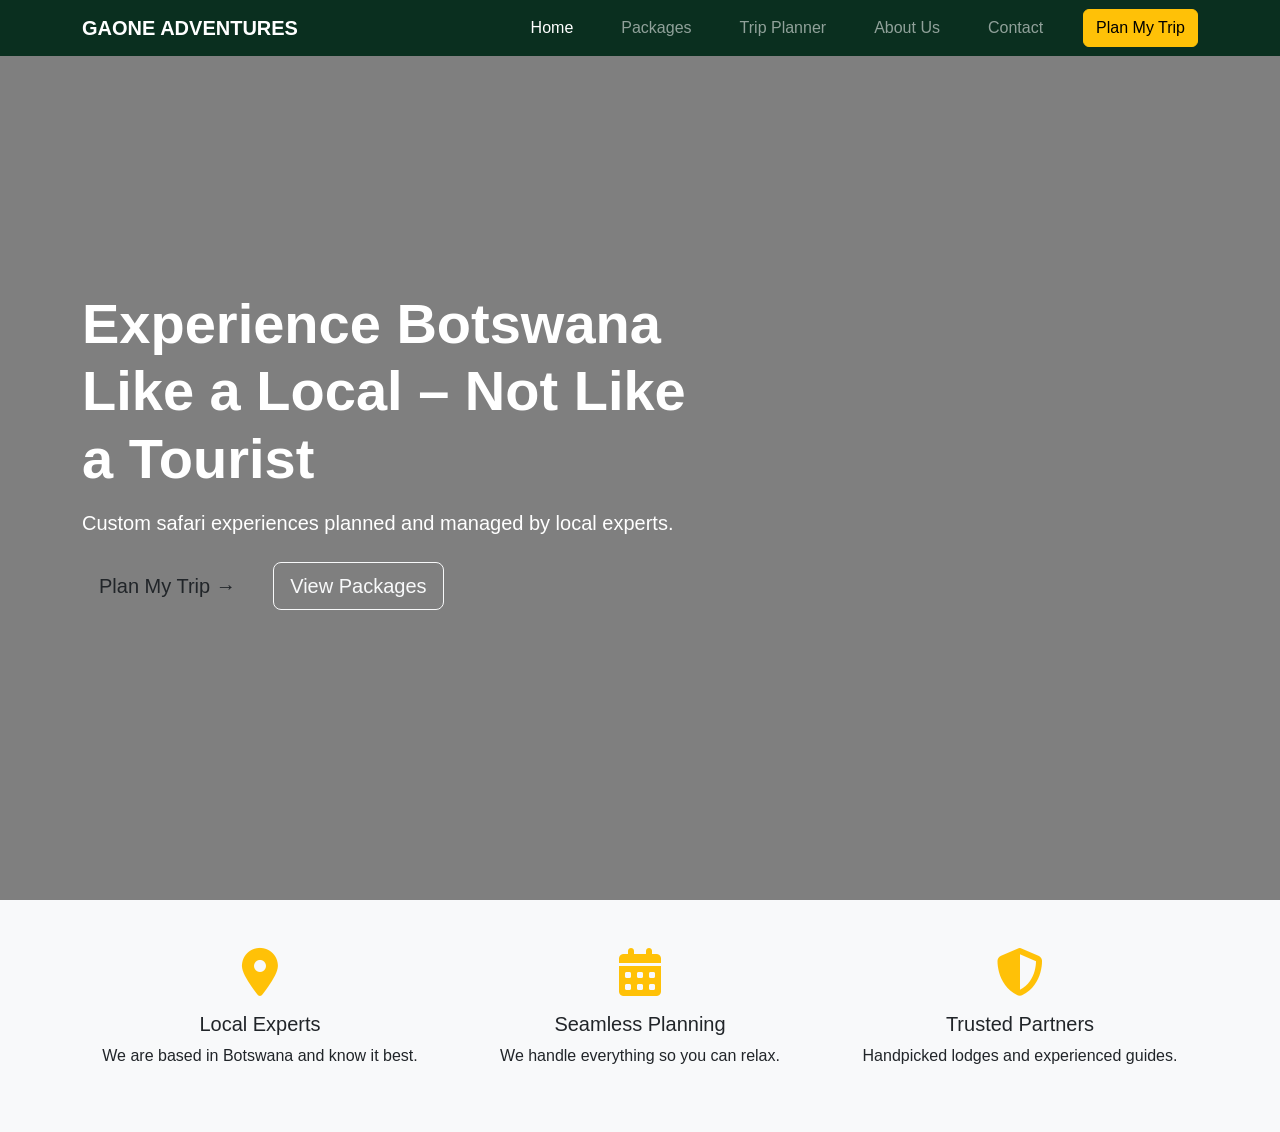
==== commit d6991171: "Update index.html" ====
--- a/index.html
+++ b/index.html
@@ -10,61 +10,59 @@
 </head>
 <body>
 
-    <nav class="navbar navbar-expand-lg navbar-dark fixed-top">
-        <div class="container">
-            <a class="navbar-brand fw-bold" href="index.html">GAONE ADVENTURES</a>
-            <button class="navbar-toggler" type="button" data-bs-toggle="collapse" data-bs-target="#navbarNav">
-                <span class="navbar-toggler-icon"></span>
-            </button>
-            <div class="collapse navbar-collapse" id="navbarNav">
-                <ul class="navbar-nav ms-auto">
-                    <li class="nav-item"><a class="nav-link active" href="index.html">Home</a></li>
-                    <li class="nav-item"><a class="nav-link" href="planner.html">Trip Planner</a></li>
-                    <li class="nav-item"><a class="nav-link" href="packages.html">Packages</a></li>
-                    <li class="nav-item"><a class="nav-link" href="about.html">About Us</a></li>
-                    <li class="nav-item"><a class="nav-link" href="contact.html">Contact</a></li>
-                </ul>
-                <a href="planner.html" class="btn btn-warning ms-3 fw-bold">Plan My Trip</a>
-            </div>
+<nav class="navbar navbar-expand-lg navbar-dark fixed-top">
+    <div class="container">
+        <a class="navbar-brand" href="index.html">
+            <strong>GAONE ADVENTURES</strong>
+        </a>
+        <div class="navbar-nav ms-auto d-flex align-items-center">
+            <a class="nav-link active mx-3" href="index.html">Home</a>
+            <a class="nav-link mx-3" href="packages.html">Packages</a>
+            <a class="nav-link mx-3" href="planner.html">Trip Planner</a>
+            <a class="nav-link mx-3" href="about.html">About Us</a>
+            <a class="nav-link mx-3" href="contact.html">Contact</a>
+            <a href="planner.html" class="btn btn-warning ms-3">Plan My Trip</a>
         </div>
-    </nav>
+    </div>
+</nav>
 
-    <section class="hero">
-        <div class="container">
-            <div class="row">
-                <div class="col-lg-8">
-                    <h1 class="display-3 fw-bold">Experience Botswana<br>Like a Local – Not Like a Tourist</h1>
-                    <p class="lead mt-4">Custom safari experiences planned and managed by local experts.</p>
-                    <a href="planner.html" class="btn btn-accent btn-lg mt-4 me-3">Plan My Trip →</a>
-                    <a href="packages.html" class="btn btn-outline-light btn-lg mt-4">View Packages</a>
+<section class="hero d-flex align-items-center">
+    <div class="container">
+        <div class="row">
+            <div class="col-lg-7">
+                <h1 class="display-4 fw-bold">Experience Botswana<br>Like a Local – Not Like a Tourist</h1>
+                <p class="lead mt-3">Custom safari experiences planned and managed by local experts.</p>
+                <div class="mt-4">
+                    <a href="planner.html" class="btn btn-plan btn-lg me-3">Plan My Trip →</a>
+                    <a href="packages.html" class="btn btn-outline-light btn-lg">View Packages</a>
                 </div>
             </div>
         </div>
-    </section>
+    </div>
+</section>
 
-    <section class="py-5 bg-light">
-        <div class="container py-5">
-            <div class="row text-center g-5">
-                <div class="col-md-4">
-                    <i class="fas fa-map-marker-alt fa-4x text-warning mb-3"></i>
-                    <h4>Local Experts</h4>
-                    <p>We are based in Botswana and know it best.</p>
-                </div>
-                <div class="col-md-4">
-                    <i class="fas fa-calendar-alt fa-4x text-warning mb-3"></i>
-                    <h4>Seamless Planning</h4>
-                    <p>We handle everything so you can relax.</p>
-                </div>
-                <div class="col-md-4">
-                    <i class="fas fa-shield-alt fa-4x text-warning mb-3"></i>
-                    <h4>Trusted Partners</h4>
-                    <p>Handpicked lodges and experienced guides.</p>
-                </div>
+<section class="py-5 bg-light">
+    <div class="container">
+        <div class="row text-center">
+            <div class="col-md-4">
+                <i class="fas fa-map-marker-alt fa-3x mb-3 text-warning"></i>
+                <h5>Local Experts</h5>
+                <p>We are based in Botswana and know it best.</p>
+            </div>
+            <div class="col-md-4">
+                <i class="fas fa-calendar-alt fa-3x mb-3 text-warning"></i>
+                <h5>Seamless Planning</h5>
+                <p>We handle everything so you can relax.</p>
+            </div>
+            <div class="col-md-4">
+                <i class="fas fa-shield-alt fa-3x mb-3 text-warning"></i>
+                <h5>Trusted Partners</h5>
+                <p>Handpicked lodges and experienced guides.</p>
             </div>
         </div>
-    </section>
+    </div>
+</section>
 
-    <script src="https://cdn.jsdelivr.net/npm/bootstrap@5.3.3/dist/js/bootstrap.bundle.min.js"></script>
-    <script src="script.js"></script>
+<script src="https://cdn.jsdelivr.net/npm/bootstrap@5.3.3/dist/js/bootstrap.bundle.min.js"></script>
 </body>
 </html>
--- a/style.css
+++ b/style.css
@@ -1,1015 +1,38 @@
-/* ==================== CSS VARIABLES ==================== */
-:root {
-    --color-primary: #1a4d2e;
-    --color-secondary: #2d5016;
-    --color-accent: #d4a574;
-    --color-accent-light: #e8c4a0;
-    --color-text: #333333;
-    --color-text-light: #666666;
-    --color-bg: #f5f3f0;
-    --color-white: #ffffff;
-    --color-border: #e0d5ce;
-    
-    --font-heading: 'Georgia', 'Times New Roman', serif;
-    --font-body: 'Segoe UI', Tahoma, Geneva, Verdana, sans-serif;
-    
-    --spacing-xs: 8px;
-    --spacing-sm: 16px;
-    --spacing-md: 24px;
-    --spacing-lg: 32px;
-    --spacing-xl: 48px;
-    --spacing-xxl: 64px;
-    
-    --radius-sm: 4px;
-    --radius-md: 8px;
-    --radius-lg: 12px;
-    
-    --shadow-sm: 0 2px 8px rgba(0, 0, 0, 0.1);
-    --shadow-md: 0 4px 16px rgba(0, 0, 0, 0.15);
-    --shadow-lg: 0 8px 24px rgba(0, 0, 0, 0.2);
-    
-    --transition: all 0.3s ease;
+/* style.css */
+body {
+    font-family: 'Segoe UI', Tahoma, Geneva, Verdana, sans-serif;
 }
- 
-/* ==================== GLOBAL STYLES ==================== */
-* {
-    margin: 0;
-    padding: 0;
-    box-sizing: border-box;
+
+.navbar {
+    background-color: #0a2f1f !important;
 }
- 
-html {
-    scroll-behavior: smooth;
-}
- 
-body {
-    font-family: var(--font-body);
-    color: var(--color-text);
-    background-color: var(--color-bg);
-    line-height: 1.6;
-    overflow-x: hidden;
-}
- 
-/* ==================== NAVIGATION ==================== */
-.navbar {
-    background-color: var(--color-primary);
-    padding: var(--spacing-md) 0;
-    position: sticky;
-    top: 0;
-    z-index: 1000;
-    box-shadow: var(--shadow-md);
-}
- 
-.nav-container {
-    max-width: 1200px;
-    margin: 0 auto;
-    display: flex;
-    justify-content: space-between;
-    align-items: center;
-    padding: 0 var(--spacing-md);
-    gap: var(--spacing-lg);
-}
- 
-.logo {
+
+.hero {
+    background: linear-gradient(rgba(0,0,0,0.5), rgba(0,0,0,0.5)), 
+                url('https://images.unsplash.com/photo-1587825140708-d5d7c8e8e8e8') center/cover no-repeat;
+    height: 100vh;
+    min-height: 650px;
+    color: white;
     display: flex;
     align-items: center;
-    gap: var(--spacing-sm);
-    color: var(--color-white);
-    text-decoration: none;
-    font-weight: bold;
 }
- 
-.logo-icon {
-    font-size: 32px;
+
+.btn-accent {
+    background-color: #f4a261;
+    color: white;
+    border: none;
 }
- 
-.logo-text {
-    font-size: 14px;
-    font-weight: 700;
-    letter-spacing: 2px;
-    line-height: 1.4;
+
+.btn-accent:hover {
+    background-color: #e08c4b;
+    color: white;
 }
- 
-.logo-sub {
-    font-size: 11px;
-    font-weight: 600;
-    opacity: 0.9;
-    letter-spacing: 1px;
+
+.card {
+    transition: all 0.3s;
 }
- 
-.nav-menu {
-    display: flex;
-    list-style: none;
-    gap: var(--spacing-lg);
-    flex: 1;
-    margin: 0 var(--spacing-lg);
+
+.card:hover {
+    transform: translateY(-8px);
+    box-shadow: 0 10px 20px rgba(0,0,0,0.1) !important;
 }
- 
-.nav-link {
-    color: var(--color-white);
-    text-decoration: none;
-    font-size: 14px;
-    font-weight: 500;
-    position: relative;
-    transition: var(--transition);
-    padding-bottom: 4px;
-}
- 
-.nav-link:hover,
-.nav-link.active {
-    color: var(--color-accent);
-    border-bottom: 2px solid var(--color-accent);
-}
- 
-.nav-btn {
-    background-color: var(--color-accent);
-    color: var(--color-white);
-    border: none;
-    padding: var(--spacing-sm) var(--spacing-lg);
-    border-radius: var(--radius-md);
-    font-weight: 600;
-    font-size: 14px;
-    cursor: pointer;
-    transition: var(--transition);
-    white-space: nowrap;
-}
- 
-.nav-btn:hover {
-    background-color: #c99966;
-    transform: translateY(-2px);
-    box-shadow: var(--shadow-md);
-}
- 
-/* ==================== PAGES ==================== */
-.page {
-    display: none;
-    animation: fadeIn 0.5s ease;
-}
- 
-.page.active {
-    display: block;
-}
- 
-@keyframes fadeIn {
-    from {
-        opacity: 0;
-        transform: translateY(10px);
-    }
-    to {
-        opacity: 1;
-        transform: translateY(0);
-    }
-}
- 
-/* ==================== HERO SECTION ==================== */
-.hero {
-    display: grid;
-    grid-template-columns: 1fr 1fr;
-    gap: var(--spacing-xl);
-    align-items: center;
-    padding: var(--spacing-xxl) var(--spacing-md);
-    max-width: 1200px;
-    margin: 0 auto;
-    background: linear-gradient(135deg, #f5f3f0 0%, #e8dcd4 100%);
-    min-height: 600px;
-}
- 
-.hero-content h1 {
-    font-family: var(--font-heading);
-    font-size: 52px;
-    font-weight: 700;
-    line-height: 1.2;
-    color: var(--color-text);
-    margin-bottom: var(--spacing-md);
-}
- 
-.hero-content > p {
-    font-size: 18px;
-    color: var(--color-text-light);
-    margin-bottom: var(--spacing-lg);
-}
- 
-.hero-buttons {
-    display: flex;
-    gap: var(--spacing-md);
-}
- 
-.hero-image {
-    height: 100%;
-    border-radius: var(--radius-lg);
-    background-size: cover;
-    background-position: center;
-    min-height: 450px;
-    box-shadow: var(--shadow-lg);
-}
- 
-/* ==================== FEATURES SECTION ==================== */
-.features {
-    display: grid;
-    grid-template-columns: repeat(3, 1fr);
-    gap: var(--spacing-lg);
-    padding: var(--spacing-xxl) var(--spacing-md);
-    max-width: 1200px;
-    margin: 0 auto;
-    background-color: var(--color-white);
-}
- 
-.feature-card {
-    text-align: center;
-    padding: var(--spacing-lg);
-    border-radius: var(--radius-lg);
-    background-color: var(--color-bg);
-    transition: var(--transition);
-}
- 
-.feature-card:hover {
-    transform: translateY(-8px);
-    box-shadow: var(--shadow-md);
-}
- 
-.feature-icon {
-    font-size: 48px;
-    margin-bottom: var(--spacing-md);
-}
- 
-.feature-card h3 {
-    font-family: var(--font-heading);
-    font-size: 20px;
-    margin-bottom: var(--spacing-sm);
-    color: var(--color-primary);
-}
- 
-.feature-card p {
-    color: var(--color-text-light);
-    font-size: 14px;
-}
- 
-/* ==================== CONTAINER ==================== */
-.container {
-    max-width: 1200px;
-    margin: 0 auto;
-    padding: var(--spacing-xxl) var(--spacing-md);
-}
- 
-/* ==================== SECTION TITLE ==================== */
-.section-title {
-    font-family: var(--font-heading);
-    font-size: 42px;
-    font-weight: 700;
-    text-align: center;
-    margin-bottom: var(--spacing-md);
-    color: var(--color-text);
-}
- 
-.section-subtitle {
-    text-align: center;
-    color: var(--color-text-light);
-    font-size: 16px;
-    margin-bottom: var(--spacing-xl);
-}
- 
-/* ==================== FILTERS ==================== */
-.filters {
-    display: flex;
-    gap: var(--spacing-md);
-    margin-bottom: var(--spacing-xl);
-    flex-wrap: wrap;
-}
- 
-.filter-select {
-    flex: 1;
-    min-width: 150px;
-    padding: var(--spacing-sm);
-    border: 1px solid var(--color-border);
-    border-radius: var(--radius-md);
-    font-family: var(--font-body);
-    cursor: pointer;
-    background-color: var(--color-white);
-    color: var(--color-text);
-}
- 
-.btn-reset {
-    padding: var(--spacing-sm) var(--spacing-lg);
-    border: 1px solid var(--color-border);
-    background-color: var(--color-white);
-    color: var(--color-primary);
-    border-radius: var(--radius-md);
-    font-weight: 600;
-    cursor: pointer;
-    transition: var(--transition);
-}
- 
-.btn-reset:hover {
-    background-color: var(--color-bg);
-}
- 
-/* ==================== PACKAGES GRID ==================== */
-.packages-grid {
-    display: grid;
-    grid-template-columns: repeat(auto-fit, minmax(300px, 1fr));
-    gap: var(--spacing-lg);
-}
- 
-.package-card {
-    background-color: var(--color-white);
-    border-radius: var(--radius-lg);
-    overflow: hidden;
-    box-shadow: var(--shadow-sm);
-    transition: var(--transition);
-    position: relative;
-}
- 
-.package-card:hover {
-    transform: translateY(-8px);
-    box-shadow: var(--shadow-lg);
-}
- 
-.package-card.featured {
-    grid-column: 2;
-    transform: scale(1.05);
-}
- 
-.package-image {
-    height: 200px;
-    background-size: cover;
-    background-position: center;
-}
- 
-.package-badge {
-    position: absolute;
-    top: var(--spacing-md);
-    left: var(--spacing-md);
-    background-color: var(--color-accent);
-    color: var(--color-white);
-    padding: var(--spacing-xs) var(--spacing-sm);
-    border-radius: var(--radius-sm);
-    font-size: 12px;
-    font-weight: 700;
-}
- 
-.package-card h3 {
-    font-family: var(--font-heading);
-    font-size: 22px;
-    padding: var(--spacing-lg) var(--spacing-lg) 0;
-    color: var(--color-text);
-}
- 
-.package-meta {
-    display: flex;
-    gap: var(--spacing-lg);
-    padding: var(--spacing-md) var(--spacing-lg) 0;
-    font-size: 13px;
-    color: var(--color-text-light);
-}
- 
-.package-price {
-    padding: var(--spacing-sm) var(--spacing-lg);
-    font-size: 16px;
-    color: var(--color-text-light);
-}
- 
-.package-card .btn {
-    margin: 0 var(--spacing-lg) var(--spacing-lg);
-}
- 
-/* ==================== BUTTONS ==================== */
-.btn {
-    padding: var(--spacing-sm) var(--spacing-lg);
-    border: none;
-    border-radius: var(--radius-md);
-    font-weight: 600;
-    font-size: 14px;
-    cursor: pointer;
-    transition: var(--transition);
-    display: inline-block;
-    text-align: center;
-    text-decoration: none;
-}
- 
-.btn-primary {
-    background-color: var(--color-primary);
-    color: var(--color-white);
-}
- 
-.btn-primary:hover {
-    background-color: #0d2e17;
-    transform: translateY(-2px);
-    box-shadow: var(--shadow-md);
-}
- 
-.btn-secondary {
-    background-color: transparent;
-    color: var(--color-text);
-    border: 2px solid var(--color-text-light);
-}
- 
-.btn-secondary:hover {
-    background-color: var(--color-bg);
-    border-color: var(--color-primary);
-    color: var(--color-primary);
-}
- 
-.btn-whatsapp {
-    background-color: #25d366;
-    color: var(--color-white);
-    width: 100%;
-    margin-top: var(--spacing-lg);
-}
- 
-.btn-whatsapp:hover {
-    background-color: #1fa855;
-}
- 
-/* ==================== PLANNER FORM ==================== */
-.planner-form {
-    background-color: var(--color-white);
-    padding: var(--spacing-xl);
-    border-radius: var(--radius-lg);
-    margin-bottom: var(--spacing-xl);
-    display: grid;
-    grid-template-columns: repeat(auto-fit, minmax(200px, 1fr));
-    gap: var(--spacing-lg);
-    box-shadow: var(--shadow-sm);
-}
- 
-.form-group {
-    display: flex;
-    flex-direction: column;
-}
- 
-.form-group label {
-    font-weight: 600;
-    margin-bottom: var(--spacing-sm);
-    color: var(--color-primary);
-    font-size: 14px;
-}
- 
-.form-input {
-    padding: var(--spacing-sm);
-    border: 1px solid var(--color-border);
-    border-radius: var(--radius-md);
-    font-family: var(--font-body);
-    font-size: 14px;
-    color: var(--color-text);
-}
- 
-.form-input:focus {
-    outline: none;
-    border-color: var(--color-accent);
-    box-shadow: 0 0 0 3px rgba(212, 165, 116, 0.1);
-}
- 
-/* ==================== ITINERARY ==================== */
-.itinerary-section h3 {
-    font-family: var(--font-heading);
-    font-size: 28px;
-    margin-bottom: var(--spacing-lg);
-    color: var(--color-text);
-}
- 
-.itinerary-grid {
-    display: grid;
-    grid-template-columns: 1fr 1fr;
-    gap: var(--spacing-lg);
-    margin-bottom: var(--spacing-xl);
-    align-items: stretch;
-}
- 
-.itinerary-content {
-    display: flex;
-    flex-direction: column;
-    gap: var(--spacing-md);
-}
- 
-.itinerary-day {
-    background-color: var(--color-white);
-    padding: var(--spacing-lg);
-    border-left: 4px solid var(--color-accent);
-    border-radius: var(--radius-md);
-    box-shadow: var(--shadow-sm);
-}
- 
-.itinerary-day h4 {
-    color: var(--color-primary);
-    font-family: var(--font-heading);
-    margin-bottom: var(--spacing-sm);
-}
- 
-.itinerary-day p {
-    margin-bottom: var(--spacing-sm);
-    color: var(--color-text-light);
-    font-size: 14px;
-}
- 
-.itinerary-day p:first-of-type {
-    color: var(--color-text);
-    font-weight: 600;
-}
- 
-.itinerary-image {
-    border-radius: var(--radius-lg);
-    box-shadow: var(--shadow-lg);
-    min-height: 300px;
-}
- 
-.price-estimate {
-    background-color: var(--color-white);
-    padding: var(--spacing-lg);
-    border-radius: var(--radius-lg);
-    box-shadow: var(--shadow-sm);
-    text-align: center;
-}
- 
-.price-estimate h4 {
-    color: var(--color-primary);
-    margin-bottom: var(--spacing-sm);
-}
- 
-.price-range {
-    font-size: 28px;
-    font-weight: 700;
-    color: var(--color-accent);
-    margin-bottom: var(--spacing-sm);
-}
- 
-.price-note {
-    color: var(--color-text-light);
-    font-size: 13px;
-    margin-bottom: var(--spacing-lg);
-}
- 
-/* ==================== ABOUT SECTION ==================== */
-.about-content {
-    display: grid;
-    grid-template-columns: 1fr 1fr;
-    gap: var(--spacing-xl);
-    margin-bottom: var(--spacing-xl);
-    align-items: center;
-}
- 
-.about-text {
-    font-size: 16px;
-    line-height: 1.8;
-    color: var(--color-text-light);
-}
- 
-.about-image {
-    min-height: 400px;
-    border-radius: var(--radius-lg);
-    box-shadow: var(--shadow-lg);
-}
- 
-.values-grid {
-    display: grid;
-    grid-template-columns: repeat(4, 1fr);
-    gap: var(--spacing-lg);
-    margin-bottom: var(--spacing-xl);
-}
- 
-.value-card {
-    background-color: var(--color-white);
-    padding: var(--spacing-lg);
-    border-radius: var(--radius-lg);
-    text-align: center;
-    box-shadow: var(--shadow-sm);
-    transition: var(--transition);
-}
- 
-.value-card:hover {
-    transform: translateY(-8px);
-    box-shadow: var(--shadow-md);
-}
- 
-.value-icon {
-    font-size: 32px;
-    margin-bottom: var(--spacing-sm);
-    display: block;
-}
- 
-.value-card h4 {
-    color: var(--color-primary);
-    margin-bottom: var(--spacing-sm);
-    font-family: var(--font-heading);
-}
- 
-.value-card p {
-    color: var(--color-text-light);
-    font-size: 14px;
-}
- 
-/* ==================== WHY US SECTION ==================== */
-.why-us h3 {
-    font-family: var(--font-heading);
-    font-size: 32px;
-    margin-bottom: var(--spacing-lg);
-    text-align: center;
-    color: var(--color-text);
-}
- 
-.why-grid {
-    display: grid;
-    grid-template-columns: repeat(2, 1fr);
-    gap: var(--spacing-lg);
-    margin-bottom: var(--spacing-xl);
-}
- 
-.why-card {
-    background-color: var(--color-white);
-    padding: var(--spacing-lg);
-    border-radius: var(--radius-lg);
-    box-shadow: var(--shadow-sm);
-}
- 
-.why-card h5 {
-    color: var(--color-primary);
-    margin-bottom: var(--spacing-sm);
-    font-family: var(--font-heading);
-    font-size: 18px;
-}
- 
-.why-card p {
-    color: var(--color-text-light);
-    font-size: 14px;
-    line-height: 1.6;
-}
- 
-/* ==================== CTA SECTION ==================== */
-.cta-section {
-    background-color: var(--color-primary);
-    color: var(--color-white);
-    padding: var(--spacing-xxl);
-    border-radius: var(--radius-lg);
-    text-align: center;
-}
- 
-.cta-section h3 {
-    font-family: var(--font-heading);
-    font-size: 32px;
-    margin-bottom: var(--spacing-md);
-}
- 
-.cta-section p {
-    font-size: 16px;
-    margin-bottom: var(--spacing-lg);
-    opacity: 0.95;
-}
- 
-.cta-section .btn-primary {
-    background-color: var(--color-accent);
-    color: var(--color-white);
-}
- 
-.cta-section .btn-primary:hover {
-    background-color: #c99966;
-}
- 
-/* ==================== PACKAGE DETAILS ==================== */
-.detail-header {
-    text-align: center;
-    margin-bottom: var(--spacing-xl);
-    padding-bottom: var(--spacing-lg);
-    border-bottom: 1px solid var(--color-border);
-}
- 
-.detail-header h1 {
-    font-family: var(--font-heading);
-    font-size: 42px;
-    margin-bottom: var(--spacing-md);
-}
- 
-.detail-meta {
-    display: flex;
-    justify-content: center;
-    gap: var(--spacing-lg);
-    margin-bottom: var(--spacing-md);
-    color: var(--color-text-light);
-    font-size: 14px;
-}
- 
-.detail-price {
-    font-size: 24px;
-    color: var(--color-accent);
-}
- 
-/* ==================== TABS ==================== */
-.detail-tabs {
-    display: flex;
-    gap: 0;
-    margin-bottom: var(--spacing-xl);
-    border-bottom: 2px solid var(--color-border);
-}
- 
-.tab-btn {
-    padding: var(--spacing-md);
-    border: none;
-    background: none;
-    color: var(--color-text-light);
-    font-weight: 600;
-    cursor: pointer;
-    border-bottom: 3px solid transparent;
-    transition: var(--transition);
-    position: relative;
-    bottom: -2px;
-}
- 
-.tab-btn:hover {
-    color: var(--color-primary);
-}
- 
-.tab-btn.active {
-    color: var(--color-primary);
-    border-bottom-color: var(--color-accent);
-}
- 
-.tab-pane {
-    display: none;
-}
- 
-.tab-pane.active {
-    display: block;
-    animation: fadeIn 0.3s ease;
-}
- 
-.highlights-list {
-    list-style: none;
-    margin: var(--spacing-lg) 0;
-}
- 
-.highlights-list li {
-    padding: var(--spacing-sm) 0;
-    padding-left: var(--spacing-lg);
-    position: relative;
-    color: var(--color-text-light);
-}
- 
-.highlights-list li:before {
-    content: "✓";
-    position: absolute;
-    left: 0;
-    color: var(--color-accent);
-    font-weight: bold;
-}
- 
-.price-guide {
-    background-color: var(--color-bg);
-    padding: var(--spacing-lg);
-    border-radius: var(--radius-md);
-    margin: var(--spacing-lg) 0;
-}
- 
-.price-guide h4 {
-    color: var(--color-primary);
-    margin-bottom: var(--spacing-md);
-}
- 
-.price-item {
-    display: flex;
-    justify-content: space-between;
-    padding: var(--spacing-sm) 0;
-    border-bottom: 1px solid var(--color-border);
-    color: var(--color-text);
-}
- 
-.price-item:last-child {
-    border-bottom: none;
-}
- 
-.action-buttons {
-    display: flex;
-    gap: var(--spacing-md);
-    margin-top: var(--spacing-lg);
-}
- 
-.action-buttons .btn {
-    flex: 1;
-}
- 
-/* ==================== CONTACT SECTION ==================== */
-.contact-grid {
-    display: grid;
-    grid-template-columns: 1fr 1fr;
-    gap: var(--spacing-xl);
-    margin-bottom: var(--spacing-xl);
-}
- 
-.contact-form {
-    background-color: var(--color-white);
-    padding: var(--spacing-xl);
-    border-radius: var(--radius-lg);
-    box-shadow: var(--shadow-sm);
-}
- 
-.contact-form form {
-    display: flex;
-    flex-direction: column;
-    gap: var(--spacing-lg);
-}
- 
-.contact-info {
-    background-color: var(--color-white);
-    padding: var(--spacing-xl);
-    border-radius: var(--radius-lg);
-    box-shadow: var(--shadow-sm);
-}
- 
-.contact-info h3 {
-    font-family: var(--font-heading);
-    font-size: 24px;
-    margin-bottom: var(--spacing-lg);
-    color: var(--color-primary);
-}
- 
-.info-item {
-    display: flex;
-    gap: var(--spacing-lg);
-    margin-bottom: var(--spacing-lg);
-    padding-bottom: var(--spacing-lg);
-    border-bottom: 1px solid var(--color-border);
-}
- 
-.info-item:last-of-type {
-    border-bottom: none;
-}
- 
-.info-icon {
-    font-size: 24px;
-    flex-shrink: 0;
-}
- 
-.info-item h4 {
-    color: var(--color-primary);
-    margin-bottom: var(--spacing-xs);
-}
- 
-.info-item p {
-    color: var(--color-text-light);
-}
- 
-.final-cta {
-    background: linear-gradient(135deg, var(--color-primary) 0%, var(--color-secondary) 100%);
-    color: var(--color-white);
-    padding: var(--spacing-xxl);
-    border-radius: var(--radius-lg);
-    text-align: center;
-}
- 
-.final-cta h3 {
-    font-family: var(--font-heading);
-    font-size: 32px;
-    margin-bottom: var(--spacing-md);
-}
- 
-.final-cta p {
-    font-size: 16px;
-    margin-bottom: var(--spacing-lg);
-    opacity: 0.95;
-}
- 
-.final-cta .btn {
-    background-color: var(--color-accent);
-    color: var(--color-white);
-}
- 
-.final-cta .btn:hover {
-    background-color: #c99966;
-}
- 
-/* ==================== RESPONSIVE DESIGN ==================== */
-@media (max-width: 768px) {
-    .hero {
-        grid-template-columns: 1fr;
-        padding: var(--spacing-lg) var(--spacing-md);
-        min-height: auto;
-    }
- 
-    .hero-content h1 {
-        font-size: 36px;
-    }
- 
-    .hero-buttons {
-        flex-direction: column;
-    }
- 
-    .features {
-        grid-template-columns: 1fr;
-    }
- 
-    .nav-menu {
-        flex-direction: column;
-        gap: var(--spacing-md);
-        margin: 0;
-    }
- 
-    .nav-container {
-        flex-wrap: wrap;
-    }
- 
-    .packages-grid {
-        grid-template-columns: 1fr;
-    }
- 
-    .package-card.featured {
-        grid-column: 1;
-        transform: scale(1);
-    }
- 
-    .itinerary-grid {
-        grid-template-columns: 1fr;
-    }
- 
-    .about-content {
-        grid-template-columns: 1fr;
-    }
- 
-    .values-grid {
-        grid-template-columns: repeat(2, 1fr);
-    }
- 
-    .why-grid {
-        grid-template-columns: 1fr;
-    }
- 
-    .contact-grid {
-        grid-template-columns: 1fr;
-    }
- 
-    .section-title {
-        font-size: 32px;
-    }
- 
-    .detail-tabs {
-        flex-wrap: wrap;
-    }
- 
-    .tab-btn {
-        flex: 1;
-        min-width: 120px;
-        text-align: center;
-    }
- 
-    .action-buttons {
-        flex-direction: column;
-    }
- 
-    .action-buttons .btn {
-        width: 100%;
-    }
- 
-    .planner-form {
-        grid-template-columns: 1fr;
-    }
- 
-    .detail-meta {
-        flex-direction: column;
-        gap: var(--spacing-sm);
-    }
-}
- 
-@media (max-width: 480px) {
-    .section-title {
-        font-size: 24px;
-    }
- 
-    .hero-content h1 {
-        font-size: 28px;
-    }
- 
-    .nav-container {
-        padding: 0 var(--spacing-sm);
-        gap: var(--spacing-md);
-    }
- 
-    .logo-text {
-        font-size: 12px;
-    }
- 
-    .nav-menu {
-        display: none;
-    }
- 
-    .nav-btn {
-        padding: var(--spacing-xs) var(--spacing-md);
-        font-size: 12px;
-    }
- 
-    .container {
-        padding: var(--spacing-lg) var(--spacing-md);
-    }
- 
-    .filters {
-        flex-direction: column;
-    }
- 
-    .filter-select {
-        min-width: unset;
-    }
- 
-    .values-grid {
-        grid-template-columns: 1fr;
-    }
- 
-    .info-item {
-        flex-direction: column;
-        gap: var(--spacing-sm);
-    }
-}
